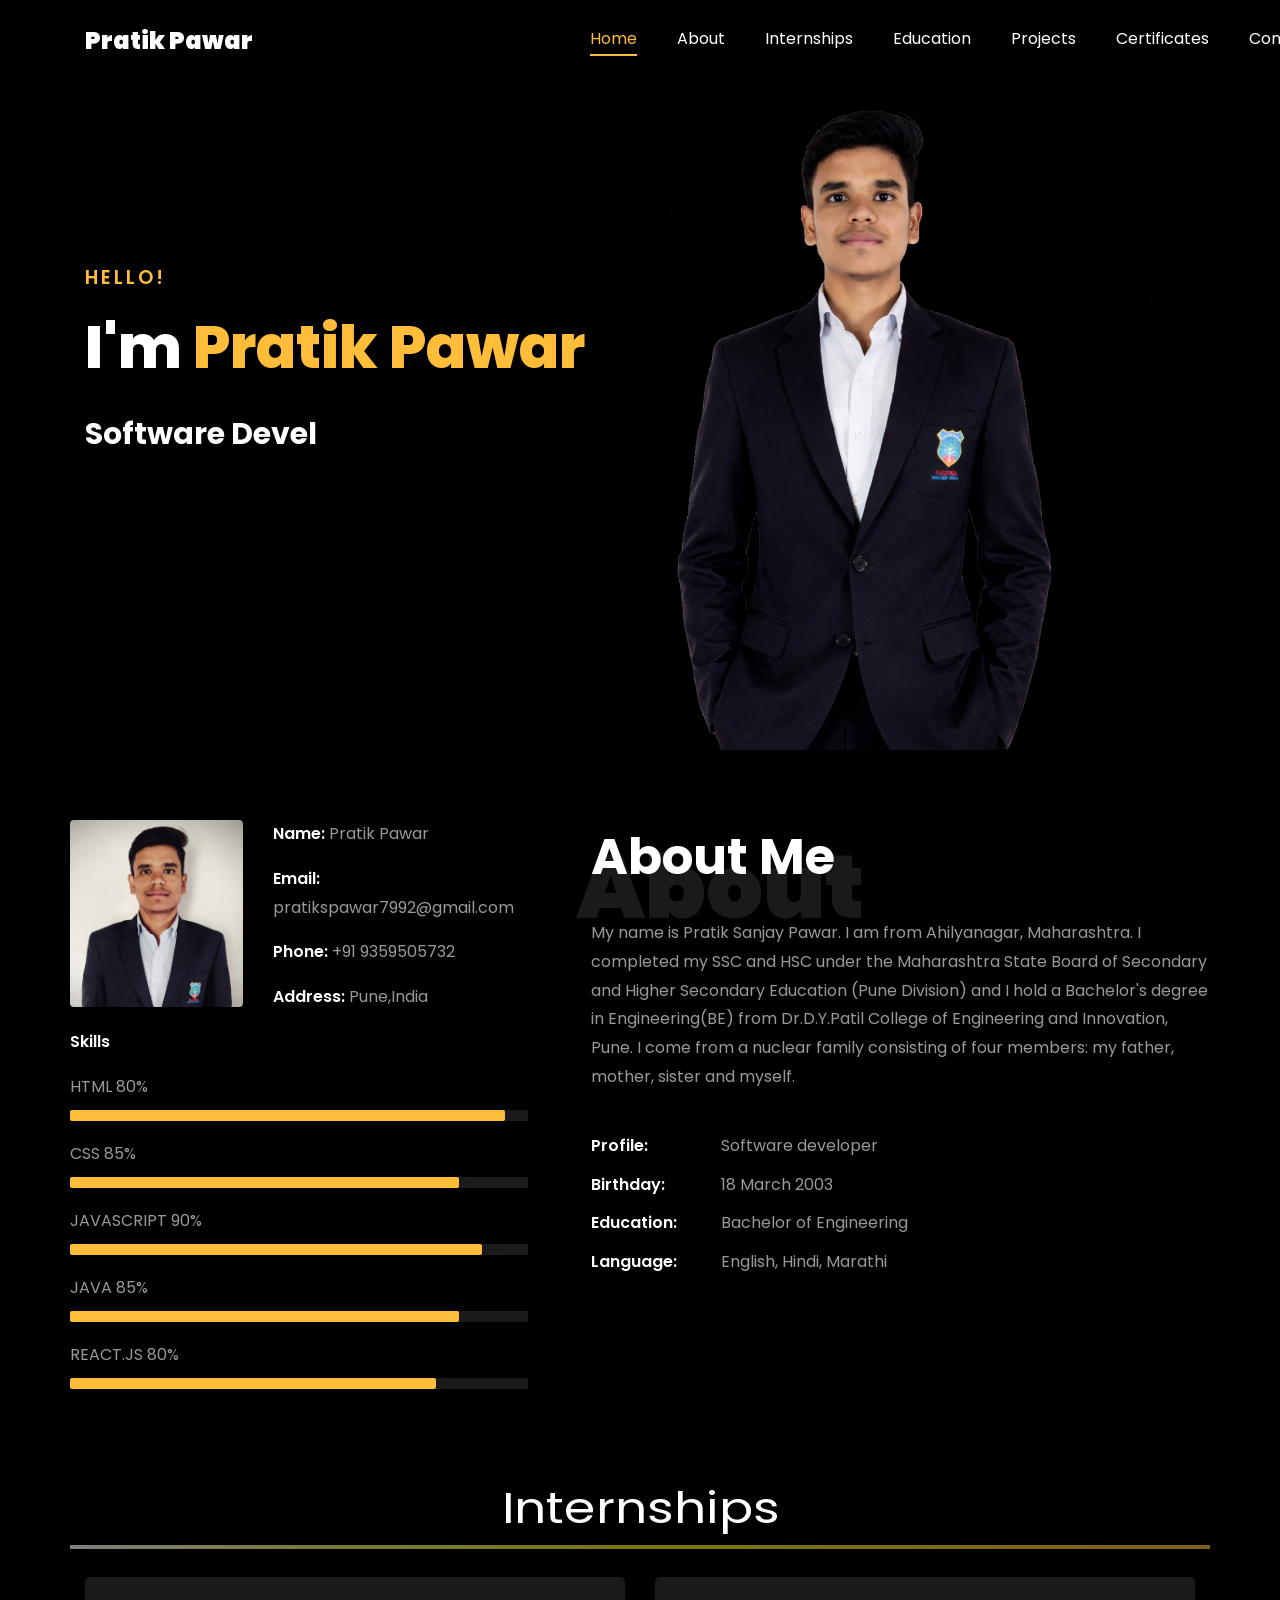
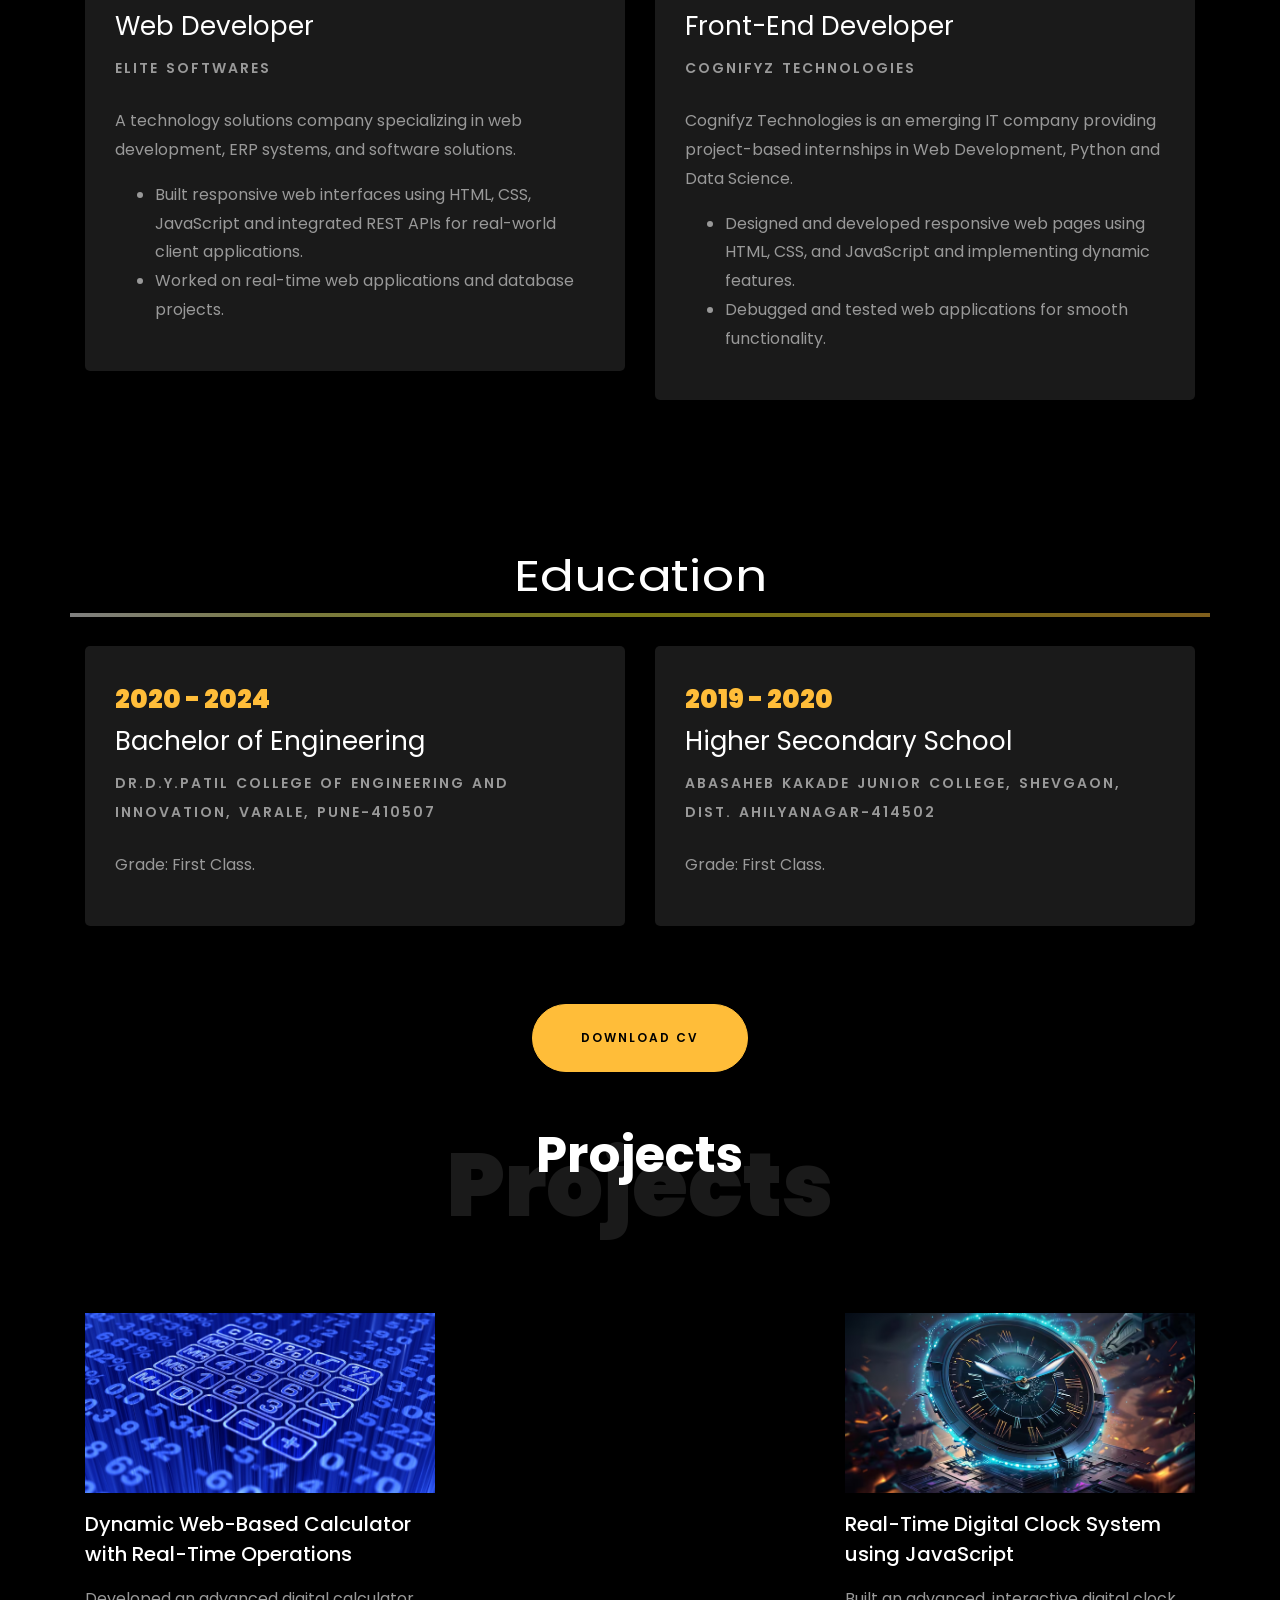
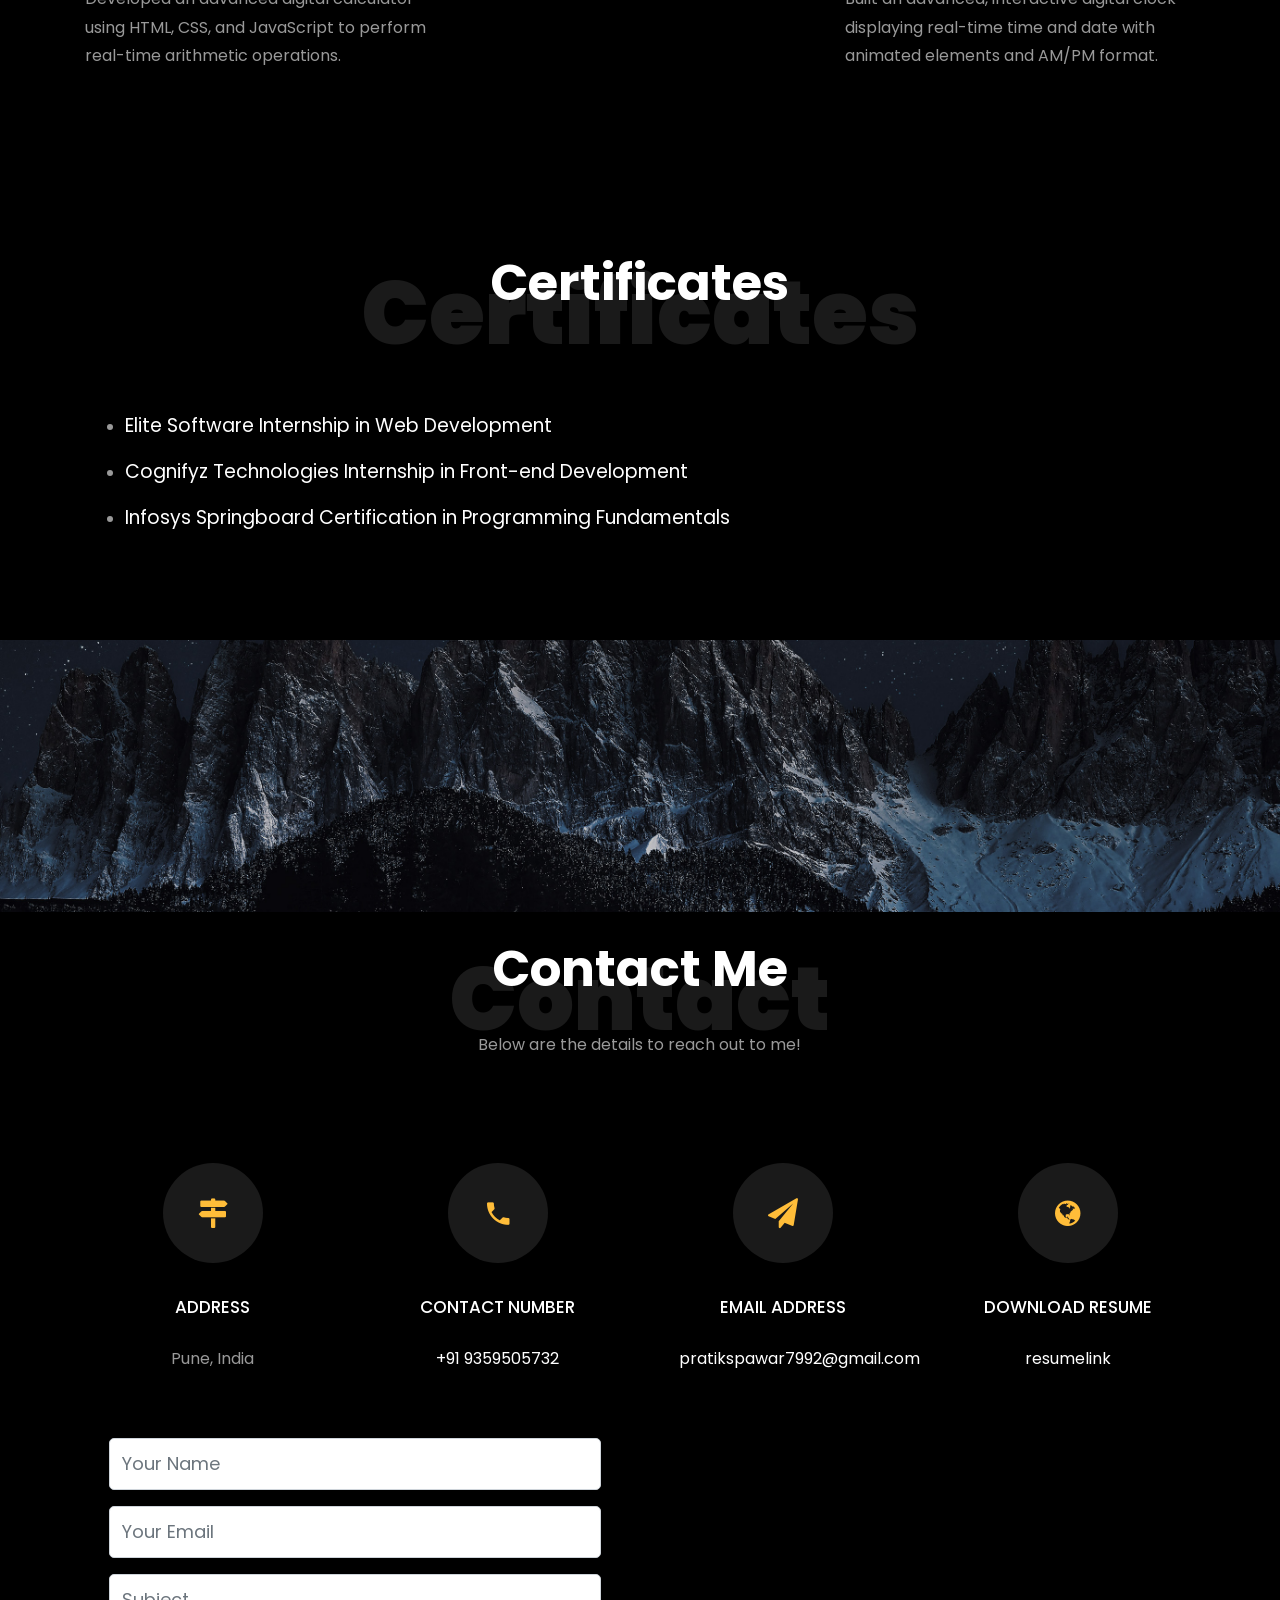
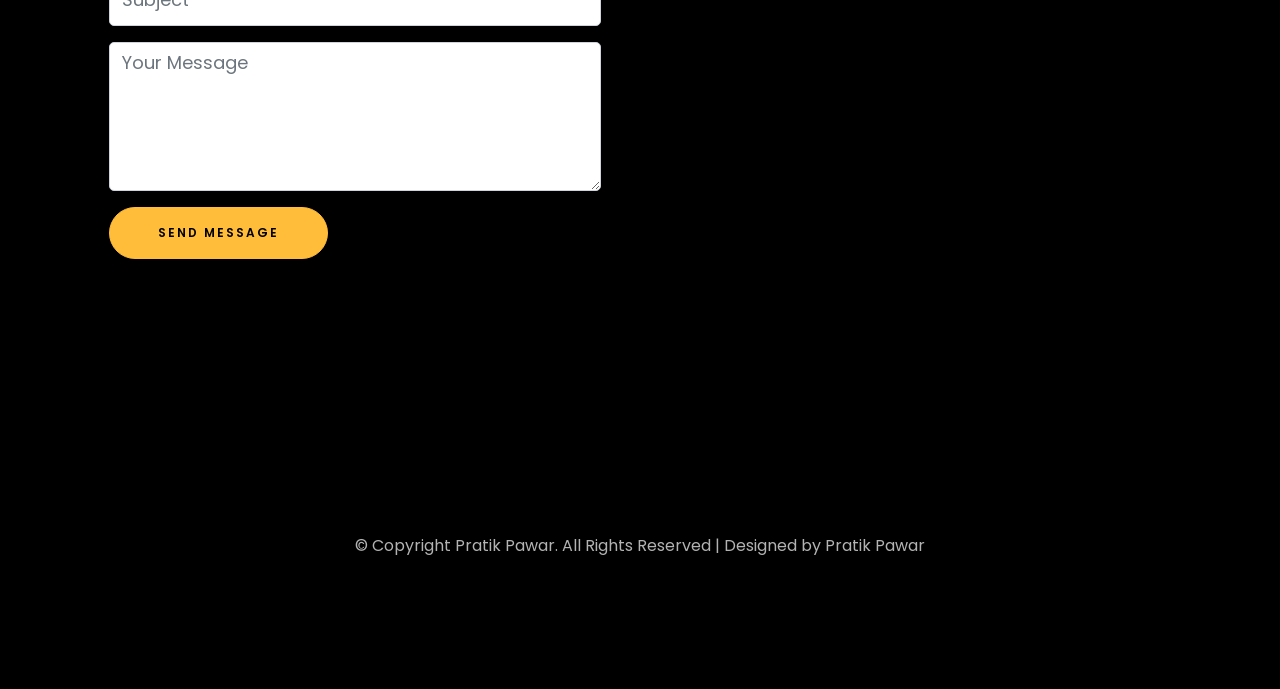
==== index.html @ 44872378 "Update index.html" ====
<!DOCTYPE html>
<html lang="en">
  <head>
    <title>Pratik Pawar Portfolio</title>
    <meta charset="utf-8">
    <meta name="viewport" content="width=device-width, initial-scale=1, shrink-to-fit=no">
    
    <link href="https://fonts.googleapis.com/css?family=Poppins:100,200,300,400,500,600,700,800,900" rel="stylesheet">

    <link rel="stylesheet" href="css/open-iconic-bootstrap.min.css">
    <link rel="stylesheet" href="css/animate.css">
    
    <link rel="stylesheet" href="css/owl.carousel.min.css">
    <link rel="stylesheet" href="css/owl.theme.default.min.css">
    <link rel="stylesheet" href="css/magnific-popup.css">

    <link rel="stylesheet" href="css/aos.css">

    <link rel="stylesheet" href="css/ionicons.min.css">
    
    <link rel="stylesheet" href="css/flaticon.css">
    <link rel="stylesheet" href="css/icomoon.css">
    <link rel="stylesheet" href="css/style.css">



<style>

/*======================================
//--//-->   ABOUT
======================================*/

.about-mf .box-shadow-full {
  padding-top: 4rem;
  padding-bottom: 4rem;
}

.about-mf .about-img {
  margin-bottom: 2rem;
}

.about-mf .about-img img {
  margin-left: 10px;
}
.skill-mf .progress {
  /* background-color: #cde1f8; */
  margin: .5rem 0 1.2rem 0;
  border-radius: 0;
  height: .7rem;
}

.skill-mf .progress .progress-bar {
  height: .7rem;
  background-color: #ffbd39;
}


/* Animation styles */
#typing-animation {
  position: relative;
  font-size: 30px;
  font-weight: bold;
  color: rgb(255, 255, 255);
  overflow: hidden;
  white-space: nowrap;
  animation: typing 3s steps(20, end) infinite;
}

#typing-animation:before {
  content: "";
  /* position: absolute; */
  top: 0;
  left: 0;
  width: 0;
  height: 100%;
  background-color: #ccc;
  animation: typing-cursor 0.5s ease-in-out infinite;
}

@keyframes typing {
  from {
    width: 0;
  }
  to {
    width: 100%;
  }
}

@keyframes typing-cursor {
  from {
    width: 5px;
  }
  to {
    width: 0;
  }
}


/* project image zoom effect */

.zoom-effect {
  overflow: hidden;
  transition: transform 0.3s ease-out;
}

.zoom-effect:hover {
  transform: scale(1.1);
}


</style>


  </head>
  <body data-spy="scroll" data-target=".site-navbar-target" data-offset="300">
	  
	  
    <nav class="navbar navbar-expand-lg navbar-dark ftco_navbar ftco-navbar-light site-navbar-target" id="ftco-navbar">
	    <div class="container">
	      <a class="navbar-brand" href="index.html">Pratik Pawar</a>
	      <button class="navbar-toggler js-fh5co-nav-toggle fh5co-nav-toggle" type="button" data-toggle="collapse" data-target="#ftco-nav" aria-controls="ftco-nav" aria-expanded="false" aria-label="Toggle navigation">
	        <span class="oi oi-menu"></span> Menu
	      </button>

	      <div class="collapse navbar-collapse" id="ftco-nav">
	        <ul class="navbar-nav nav ml-auto">
	          <li class="nav-item"><a href="#home-section" class="nav-link"><span>Home</span></a></li>
	          <li class="nav-item"><a href="#about-section" class="nav-link"><span>About</span></a></li>
	          <li class="nav-item"><a href="#Internships-section" class="nav-link"><span>Internships</span></a></li>
			  <li class="nav-item"><a href="#Education-section" class="nav-link"><span>Education</span></a></li>
	          <li class="nav-item"><a href="#project-section" class="nav-link"><span>Projects</span></a></li>
	          <li class="nav-item"><a href="#Certificates-section" class="nav-link"><span>Certificates</span></a></li>
	          <li class="nav-item"><a href="#Contact-section" class="nav-link"><span>Contact</span></a></li>
	        </ul>
	      </div>
	    </div>
	  </nav>
	  <section id="home-section" class="hero">
		  <div class="home-slider  owl-carousel">
	       <div class="slider-item ">
	      	<div class="overlay"></div>
	         <div class="container">
	          <div class="row d-md-flex no-gutters slider-text align-items-end justify-content-end" data-scrollax-parent="true">
	          	<div class="one-third js-fullheight order-md-last img" style="background-image:url(images/pratiksanjay_pawar.png);">
	          	 <div class="overlay"></div>
	          	</div>
		          <div class="one-forth d-flex  align-items-center ftco-animate" data-scrollax=" properties: { translateY: '70%' }">
		          	<div class="text">
		          		<span class="subheading">HELLO!</span>
			            <h1 class="mb-4 mt-3">I'm <span>Pratik Pawar</span></h1>
						<!-- Element to contain animated typing -->
						<span id="typing-animation"></span>

						<script>

						// Initialize the typing animation
						const typingAnimationElement = document.getElementById('typing-animation');

						// Create an array of typing text
						const typingTexts = [
						'Software Developer',
						/*'YouTuber  ',
						'Teacher   ',
						*/
						];

						// Create a function to display the typing animation for a given text
						function playTypingAnimation(text) {
						// Loop through each character and add it to the element
						for (let i = 0; i < text.length; i++) {
							setTimeout(() => {
							typingAnimationElement.textContent += text[i];
							}, i * 200); // Increase the delay to slow down the typing animation
						}

						// Once the animation is complete, reset the text and start over
						setTimeout(() => {
							typingAnimationElement.textContent = '';
							playTypingAnimation(typingTexts[(typingTexts.indexOf(text) + 1) % typingTexts.length]);
						}, text.length * 200);
						}

						// Start the typing animation loop
						playTypingAnimation(typingTexts[0]);

						</script>

						<br>
						<br>
			           <!--<h2>A Senior Data Analyst</h2> --> 
						<!-- <h2 class="d-flex" style="margin-bottom: 0">With over 5 years of experience</h2> -->
						<!-- <br> -->
			           <!-- <p><a href="https://www.youtube.com/@RishabhMishraOfficial" class="btn btn-primary py-3 px-4">YouTube</a> 
							<a href="https://github.com/rishabhnmishra" class="btn btn-white btn-outline-white py-3 px-4">My works</a></p>--> 
		            </div>
		          </div>
	        	</div>
	        </div>
	      </div>
		</div>
    </section>



    <section class="ftco-about img ftco-section ftco-no-pb" id="about-section">
    	<div class="container">
			<div class="row">
				<div class="row d-flex align-items-stretch">
				<!-- <div class="row d-flex"> -->
					<div class="col-md-6 col-lg-5 d-flex">
						<div class="img-about img d-flex align-items-stretch">
							<div class="overlay">
								<div class="row">
									<div class="col-sm-6 col-md-5">
									  <div class="about-img">
										<img src="images/pa.png" class="img-fluid rounded b-shadow-a" alt="">
									  </div>
									</div>
									<!-- Details next to profile image -->
									<div class="col-sm-6 col-md-7">
									  <div class="about-info">
										<p><span class="title-s">Name: </span> <span>Pratik Pawar</span></p>
										<p><span class="title-s">Email: </span> <span>pratikspawar7992@gmail.com</span></p>
										<p><span class="title-s">Phone: </span> <span>+91 9359505732</span></p>
										<p><span class="title-s">Address: </span> <span>Pune,India</span></p> 
									  </div>
									</div>
								  </div>

								<div class="skill-mf">
									<p class="title-s">Skills</p>
									<span>HTML</span> <span class="pull-right">80%</span>
									<div class="progress">
										<div class="progress-bar" role="progressbar" style="width: 95%;" aria-valuenow="95" aria-valuemin="0"
											aria-valuemax="100"></div>
									</div>
									
									<span>CSS</span> <span class="pull-right">85%</span>
									<div class="progress">
										<div class="progress-bar" role="progressbar" style="width: 85%" aria-valuenow="85" aria-valuemin="0"
											aria-valuemax="100"></div>
									</div>
									
									<span>JAVASCRIPT</span> <span class="pull-right">90%</span>
									<div class="progress">
										<div class="progress-bar" role="progressbar" style="width: 90%" aria-valuenow="90" aria-valuemin="0"
											aria-valuemax="100"></div>
									</div>
									
									<span>JAVA</span> <span class="pull-right">85%</span>
									<div class="progress">
										<div class="progress-bar" role="progressbar" style="width: 85%" aria-valuenow="85" aria-valuemin="0"
											aria-valuemax="100"></div>
									</div>
									
									<span>REACT.JS</span> <span class="pull-right">80%</span>
									<div class="progress">
										<div class="progress-bar" role="progressbar" style="width: 80%" aria-valuenow="80" aria-valuemin="0"
											aria-valuemax="100"></div>

									</div>
								</div>
							</div>
						</div>
					</div>
					
					<div class="col-md-6 col-lg-7 pl-lg-5 pb-5">
						<div class="row justify-content-start pb-3">
							<div class="col-md-12 heading-section ftco-animate">
								
								<h1 class="big">About</h1>
								<h2 class="mb-4">About Me</h2>
								
								<p>My name is Pratik Sanjay Pawar. I am from Ahilyanagar, Maharashtra. I completed my SSC and HSC under the Maharashtra State Board of Secondary and 
									Higher Secondary Education (Pune Division) and I hold a Bachelor's degree in Engineering(BE) from Dr.D.Y.Patil College of Engineering and Innovation, Pune.
								    I come from a nuclear family consisting of four members: my father, mother, sister and myself.</p>
								<ul class="about-info mt-4 px-md-0 px-2">
									<li class="d-flex"><span>Profile:</span> <span>Software developer</span></li>
									<li class="d-flex"><span>Birthday:</span> <span>18 March 2003</span></li>
									<li class="d-flex"><span>Education:</span> <span>Bachelor of Engineering</span></li>
									<li class="d-flex"><span>Language:</span> <span>English, Hindi, Marathi</span></li>
									<!--<li class="d-flex"><span>Domain:</span> <span>Retail, Ecommerce, BFSI &amp; Digital Marketing</span></li>
									<li class="d-flex"><span>Education:</span> <span>Bachelor of Engineering</span></li>
									<li class="d-flex"><span>Language:</span> <span>English, Hindi, Marathi</span></li>
									<li class="d-flex"><span>BI Tools:</span> <span>Microsoft Power BI, Looker &amp; Tableau</span></li>
									<li class="d-flex"><span>Other Skills:</span> <span>Cloud, PySpark, Excel, Git, JIRA, Google Analytics &amp; SEO</span></li>
									<li class="d-flex"><span>Interest:</span> <span>Traveling, Travel Photography, Teaching</span></li>-->
									
								</ul>
							</div>
						</div>


						<div class="counter-wrap ftco-animate d-flex mt-md-3">
							<div class="text">
								<p class="mb-4">
									<!--<span class="number" data-number="30">0</span> <span>+</span>-->
									<!--<span>&nbsp; Projects completed</span>-->
								</p>
								<!--<p><a href="https://www.linkedin.com/in/rishabhnmishra/" class="btn btn-primary py-3 px-3">LinkedIn</a></p>-->
							</div>
						</div>
					</div>
				</div>
			</div>
		</div>
    </section>



	
    <section class="ftco-section ftco-no-pb" id="Internships-section">
    	<div class="container">
    		<div class="row justify-content-center pb-5">
          <div class="col-md-10 heading-section text-center ftco-animate">
          <!--	<h1 class="big big-2">Resume</h1>-->
           <!-- <h2 class="mb-4">Resume</h2>-->
           <!-- <p>Seasoned Senior Data Analyst with 5+ years of experience driving business strategies through data-driven insights. Proven expertise in data science, statistical analysis, machine learning algorithms and project management.</p>-->
          </div>
        </div>

		<div class="row">
			<h1 class="big-4">Internships</h1>
			<div class="underline"></div>
		</div>
		<br>
		
		<div class="row">
				<div class="col-md-6">
					<div class="resume-wrap ftco-animate">
						<!--<span class="date">2021-Present</span>-->
						<h2>Web Developer</h2>
						<span class="position">Elite Softwares</span>
						<p class="mt-4">A technology solutions company specializing in web development, ERP systems, and software solutions.
							<ul>
								<li>Built responsive web interfaces using HTML, CSS, JavaScript and integrated REST APIs for real-world client applications.</li>
								<li>Worked on real-time web applications and database projects.</li>
								<!--<li>Designed and executed A/B tests, performed rigorous statistical analysis. Led to 20% MoM increase in the conversion rate.</li>-->
							</ul>
						</p>
					</div>

				</div>

				<div class="col-md-6">
					<div class="resume-wrap ftco-animate">
						<!--<span class="date">2018-2021</span>-->
						<h2>Front-End Developer</h2>
						<span class="position">Cognifyz Technologies</span>
						<p class="mt-4">Cognifyz Technologies is an emerging IT company providing project-based internships in Web Development, Python and Data Science.
							<ul>
								<li> Designed and developed responsive web pages using HTML, CSS, and JavaScript and 
                                     implementing dynamic features.</li>
								<li>Debugged and tested web applications for smooth functionality.</li>
								<!--<li>Performed migration and enhancements for merchandising dashboard, involved data integration and its feature improvement.</li>-->
					
							</ul>
						</p>
						
					</div>

				</div>
			</div>

		<br>
		<br>
		<br>
		<br>
        <section id="Education-section">
		<div class="row">
			<h1 class="big-4">Education</h1>
			<div class="underline"></div>
		</div>
		<br>
		
			<div class="row">
    			<div class="col-md-6">
    				<div class="resume-wrap ftco-animate">
    					<span class="date">2020 - 2024</span>
    					<h2>Bachelor of Engineering</h2>
    					<span class="position">Dr.D.Y.Patil College of Engineering and Innovation, Varale, Pune-410507</span>
    					<p class="mt-4">Grade: First Class.</p>
    				</div>
    			</div>

    			<div class="col-md-6"> 
    				<div class="resume-wrap ftco-animate">
    					<span class="date">2019 - 2020</span>
    					<h2>Higher Secondary School</h2>
    					<span class="position">Abasaheb Kakade Junior College, Shevgaon, Dist. Ahilyanagar-414502</span>
    					<p class="mt-4">Grade: First Class.</p>
    				</div>
				</div>
    		</div>

    		<div class="row justify-content-center mt-5">
    			<div class="col-md-6 text-center ftco-animate">
    				<p><a href="images/Pratik_Pawar_Resume.pdf" class="btn btn-primary py-4 px-5">Download CV</a></p>
    			</div>
    		</div>
    	</div>
    </section>
    <section class="ftco-section" id="project-section">
      <div class="container">
        <div class="row justify-content-center mb-5 pb-5">
          <div class="col-md-7 heading-section text-center ftco-animate">
            <h1 class="big big-2">Projects</h1>
            <h2 class="mb-4">Projects</h2>
           <!-- <p>Below are the sample Data Analytics projects on SQL, Python, Power BI & ML.</p>-->
          </div>
        </div>
        <div class="row d-flex">
          <div class="col-md-4 d-flex ftco-animate">
          	<div class="blog-entry justify-content-end">
              <a href="https://github.com/Pratik5732/Calculator-Project/blob/main/Calculator.html" class="block-20 zoom-effect" style="background-image: url('images/calculator.jpg');">
              </a>
              <div class="text mt-3 float-right d-block">
                <h3 class="heading"><a href="https://github.com/Pratik5732/Calculator-Project/blob/main/Calculator.html">Dynamic Web-Based Calculator with Real-Time Operations</a></h3>
                <p>Developed an advanced digital calculator using HTML, CSS, and JavaScript to perform real-time arithmetic operations.</p>
              </div>
            </div>
          </div>
          <div class="col-md-4 d-flex ftco-animate">
          	<div class="blog-entry justify-content-end">
             <!-- <a href="https://github.com/Pratik5732/DigitalClock-Project/blob/main/DigitalClock.html" class="block-20 zoom-effect" style="background-image: url('images/digitalClock.avif');">-->
              </a>
              <div class="text mt-3 float-right d-block">

               <!--<h3 class="heading"><a href="https://github.com/Pratik5732/DigitalClock-Project/blob/main/DigitalClock.html">Data Analysis using Python Project for Beginners</a></h3>-->
              <!--  <p>Performed exploratory data analysis on diwali sales data using Python to improve the customer experience.</p>-->
              </div>
            </div>
          </div>
          <div class="col-md-4 d-flex ftco-animate">
          	<div class="blog-entry">
		<a href="https://github.com/Pratik5732/DigitalClock-Project/blob/main/DigitalClock.html" class="block-20 zoom-effect" style="background-image: url('images/digitalClock.avif');">
       </a>
     <div class="text mt-3 float-right d-block">
                <h3 class="heading"><a href="https://github.com/Pratik5732/DigitalClock-Project/blob/main/DigitalClock.html">Real-Time Digital Clock System using JavaScript</a></h3>
	            <p>Built an advanced, interactive digital clock displaying real-time time and date with animated elements and AM/PM format.</p>
              </div>
            </div>
          </div>
		</div>
	<br>
	<div style="height:100px;"></div>
	   <section id="Certificates-section">
  <div class="row justify-content-center mb-5 pb-3">
    <div class="col-md-7 heading-section text-center">
      <h1 class="big big-2">Certificates</h1>
      <h2 class="mb-4">Certificates</h2>
    </div>
  </div>

  <div class="cert-container">
    <ul class="cert-list">

      <li>
        <a href="https://github.com/Pratik5732/Certifications/blob/main/Elite%20Softwares.jpeg">
        Elite Software Internship in Web Development
        </a>
      </li>

      <li>
        <a href="https://github.com/Pratik5732/Certifications/blob/main/cognifyz.jpeg">
        Cognifyz Technologies Internship in Front-end Development
        </a>
      </li>

      <li>
        <a href="https://github.com/Pratik5732/Certifications/blob/main/Infosys.jpeg">
        Infosys Springboard Certification in Programming Fundamentals
        </a>
      </li>

    </ul>
  </div>
</section>
		<!-- added justify-content-center to center align the last two projects -->
		<div class="row d-flex justify-content-center">  
			<div class="col-md-4 d-flex ftco-animate">
				<div class="blog-entry justify-content-end">
				<!--<a href="https://github.com/rishabhnmishra/sales_forecasting/tree/main" class="block-20 zoom-effect" style="background-image: url('images/proj_4.jpg');">-->
				</a>
				<div class="text mt-3 float-right d-block">
  
				 <!--<h3 class="heading"><a href="https://github.com/rishabhnmishra/sales_forecasting/tree/main">Sales Forecast- Time Series Forecasting</a></h3>-->
				<!--  <p>Used multiple machine learning models to forecast sales (retail store) and performed time series analysis.</p>-->
				</div>
			  </div>
			</div>
			<div class="col-md-4 d-flex ftco-animate">
				<div class="blog-entry justify-content-end">
			<!--	<a href="https://github.com/rishabhnmishra/customer_segmentation/blob/main/Customer_Segmentation-final.ipynb" class="block-20 zoom-effect" style="background-image: url('images/proj_5.jpg');">-->
				</a>
				<div class="text mt-3 float-right d-block">
  
				<!--  <h3 class="heading"><a href="https://github.com/rishabhnmishra/customer_segmentation/blob/main/Customer_Segmentation-final.ipynb">Customer Segmentation using clustering model</a></h3>-->
				<!-- <p>Developed a ML model to give various recommendations of financial products &amp; services on target customer groups.</p>-->
				</div>
			  </div>
			</div>
		 </div>
	  </div>
    </section>

	<section class="ftco-section ftco-no-pt ftco-no-pb ftco-counter img" id="section-counter">
      <div class="container">
		<!--<div class="row d-md-flex align-items-center">
          <div class="col-md d-flex justify-content-center counter-wrap ftco-animate">
            <div class="block-18">
              <div class="text">-->
               <!-- <strong class="number" data-number="20">0</strong>-->
              <!-- <span>Achievements</span>-->
              </div>
            </div>
          </div>
        <!-- <div class="col-md d-flex justify-content-center counter-wrap ftco-animate">
            <div class="block-18">
              <div class="text">-->
                <!--<strong class="number" data-number="30">0</strong>-->
              <!-- <span>Projects</span>-->
              </div>
            </div>
          </div>
         <!-- <div class="col-md d-flex justify-content-center counter-wrap ftco-animate">
            <div class="block-18">
              <div class="text">-->
              <!--  <strong class="number" data-number="1000">0</strong>-->
              <!--  <span>Mentored Students</span>-->
              </div>
            </div>
          </div>
          <!--<div class="col-md d-flex justify-content-center counter-wrap ftco-animate">
            <div class="block-18">
              <div class="text">-->
               <!-- <strong class="number" data-number="500">0</strong>-->
               <!-- <span>Cups of coffee</span>-->
              </div>
            </div>
          </div>
        </div>
      </div>
	
	  <div class="ftco-section ftco-hireme img margin-top" style="background-image: url(images/bg_1.jpg)">
			<!-- <div class="container"> -->
				<div class="row justify-content-center">
					<div class="col-md-7 ftco-animate text-center">
					<!--	<h2>More projects on<span> Github  </span> </h2>-->
					<!--	<div class="heading"> <h4> I love to solve business problems &amp; uncover hidden data stories </h4>
						<br>
						<p><a href="https://github.com/rishabhnmishra" class="btn btn-primary py-3 px-5">GitHub</a></p>-->
						</div>
					</div>
				</div>
			<!-- </div> -->
		</div>
	</section>
    <section class="ftco-section contact-section ftco-no-pb" id="Contact-section">
      <div class="container">
      	<div class="row justify-content-center mb-5 pb-3">
          <div class="col-md-7 heading-section text-center ftco-animate">
            <h1 class="big big-2">Contact</h1>
            <h2 class="mb-4">Contact Me</h2>
            <p>Below are the details to reach out to me!</p>
          </div>
        </div>
        <div class="row d-flex contact-info mb-5">	
          <div class="col-md-6 col-lg-3 d-flex ftco-animate">
          	<div class="align-self-stretch box p-4 text-center">
          		<div class="icon d-flex align-items-center justify-content-center">
          			<span class="icon-map-signs"></span>
          		</div>
          		<h3 class="mb-4">Address</h3>
	            <p>Pune, India</p>
	          </div>
          </div>
          <div class="col-md-6 col-lg-3 d-flex ftco-animate">
          	<div class="align-self-stretch box p-4 text-center">
          		<div class="icon d-flex align-items-center justify-content-center">
          			<span class="icon-phone2"></span>
          		</div>
          		<h3 class="mb-4">Contact Number</h3>
	            <p><a href="tel://0101010101">+91 9359505732</a></p>
	          </div>
          </div>
          <div class="col-md-6 col-lg-3 d-flex ftco-animate">
          	<div class="align-self-stretch box p-4 text-center">
          		<div class="icon d-flex align-items-center justify-content-center">
          			<span class="icon-paper-plane"></span>
          		</div>
          		<h3 class="mb-4">Email Address</h3>
	            <p><a href="mailto:info@yoursite.com">pratikspawar7992@gmail.com</a></p>
	          </div>
          </div>
          <div class="col-md-6 col-lg-3 d-flex ftco-animate">
          	<div class="align-self-stretch box p-4 text-center">
          		<div class="icon d-flex align-items-center justify-content-center">
          			<span class="icon-globe"></span>
          		</div>
          		<h3 class="mb-4">Download Resume</h3>
	            <p><a href="images/Pratik_Pawar_Resume.pdf">resumelink</a></p>
	          </div>
          </div>
		  <div class="col-md-6 col-lg-6 ftco-animate">
  <div class="contact-form p-4">

    <form id="contact-form">
      <div class="form-group">
        <input type="text" class="form-control" placeholder="Your Name" required>
      </div>

      <div class="form-group">
        <input type="email" class="form-control" placeholder="Your Email" required>
      </div>

      <div class="form-group">
        <input type="text" class="form-control" placeholder="Subject">
      </div>

      <div class="form-group">
        <textarea class="form-control" rows="5" placeholder="Your Message" required></textarea>
      </div>

      <div class="form-group">
        <input type="submit" value="Send Message" class="btn btn-primary py-3 px-5">
      </div>
    </form>

  </div>
</div>

		  <div class="container">
			<br>
			<br>
			<div class="row justify-content-center">
				<div class="col-md-7 ftco-animate text-center">
					<!--<h2>Have a<span> Question?  </span> <a href="https://forms.gle/uLaTShUKXraAvHJ77" class="btn btn-primary py-3 px-5">Click Here</a> </h2>-->
				</div>
			</div>
				<br>
					<ul class="ftco-footer-social list-unstyled d-flex justify-content-center align-items-center mb-0">
					  <li class="ftco-animate normal-txt">Find me on</li>
					  <!--<li class="ftco-animate"><a href="https://www.youtube.com/@RishabhMishraOfficial"><span class="icon-youtube"></span></a></li>-->
					  <!--<li class="ftco-animate"><a href="https://www.linkedin.com/in/pratik-pawar-56b597285"><span class="icon-linkedin"></span></a></li>--> 
					  <!--<li class="ftco-animate"><a href="https://twitter.com/rishabhnmishra"><span class="icon-twitter"></span></a></li>-->
					  <!--<li class="ftco-animate"><a href="https://www.instagram.com/pratik_pawar5732"><span class="icon-instagram"></span></a></li>-->
					  <!--<li class="ftco-animate"><a href="https://twitter.com/rishabhnmishra"><span class="icon-facebook"></span></a></li>-->
				     <!-- <li class="ftco-animate"><a href="https://github.com/Pratik5732"><span class="../images"></span></a></li>-->
					  <!--<ul class="ftco-footer-social list-unstyled float-md-left float-lft mt-5">-->

  <li class="ftco-animate">
    <a href="https://www.linkedin.com/in/pratik-pawar-56b597285" class="icon d-flex align-items-center justify-content-center">
      <span class="icon-linkedin"></span>
    </a>
  </li>

  <li class="ftco-animate">
    <a href="https://www.instagram.com/pratik_pawar5732" class="icon d-flex align-items-center justify-content-center">
      <span class="icon-instagram"></span>
    </a>
  </li>

  <li class="ftco-animate">
    <a href="https://github.com/Pratik5732" target="_blank" class="icon d-flex align-items-center justify-content-center">
      <span class="icon-github"></span>
    </a>
  </li>

</ul>
					</ul>
					
				<br>
		   </div>
   </div>
 </section>
 <script>
document.getElementById("contact-form").addEventListener("submit", function(e){
  e.preventDefault();
  alert("Message Sent Successfully!");
});
</script>

    <footer class="ftco-footer ftco-section">
		<div class="container">
		  <div class="row">
			<div class="col-md-12 text-center">
  
			  <p><!-- Link back to Colorlib can't be removed. Template is licensed under CC BY 3.0. -->
	  © Copyright <!--&copy;<script>document.write(new Date().getFullYear());-->Pratik Pawar.</script> All Rights Reserved | Designed by Pratik Pawar<!--This template is made with <i class="icon-heart color-danger" aria-hidden="true"></i> by <a href="https://colorlib.com" target="_blank">Colorlib--></a>
	<!-- Link back to Colorlib can't be removed. Template is licensed under CC BY 3.0. --></p>
			</div>
		  </div>
		</div>
	  </footer>


  <!-- loader -->
  <div id="ftco-loader" class="show fullscreen"><svg class="circular" width="48px" height="48px"><circle class="path-bg" cx="24" cy="24" r="22" fill="none" stroke-width="4" stroke="#eeeeee"/><circle class="path" cx="24" cy="24" r="22" fill="none" stroke-width="4" stroke-miterlimit="10" stroke="#F96D00"/></svg></div>


  <script src="js/jquery.min.js"></script>
  <script src="js/jquery-migrate-3.0.1.min.js"></script>
  <script src="js/popper.min.js"></script>
  <script src="js/bootstrap.min.js"></script>
  <script src="js/jquery.easing.1.3.js"></script>
  <script src="js/jquery.waypoints.min.js"></script>
  <script src="js/jquery.stellar.min.js"></script>
  <script src="js/owl.carousel.min.js"></script>
  <script src="js/jquery.magnific-popup.min.js"></script>
  <script src="js/aos.js"></script>
  <script src="js/jquery.animateNumber.min.js"></script>
  <script src="js/scrollax.min.js"></script>
  
  <script src="js/main.js"></script>
    
  </body>
</html>
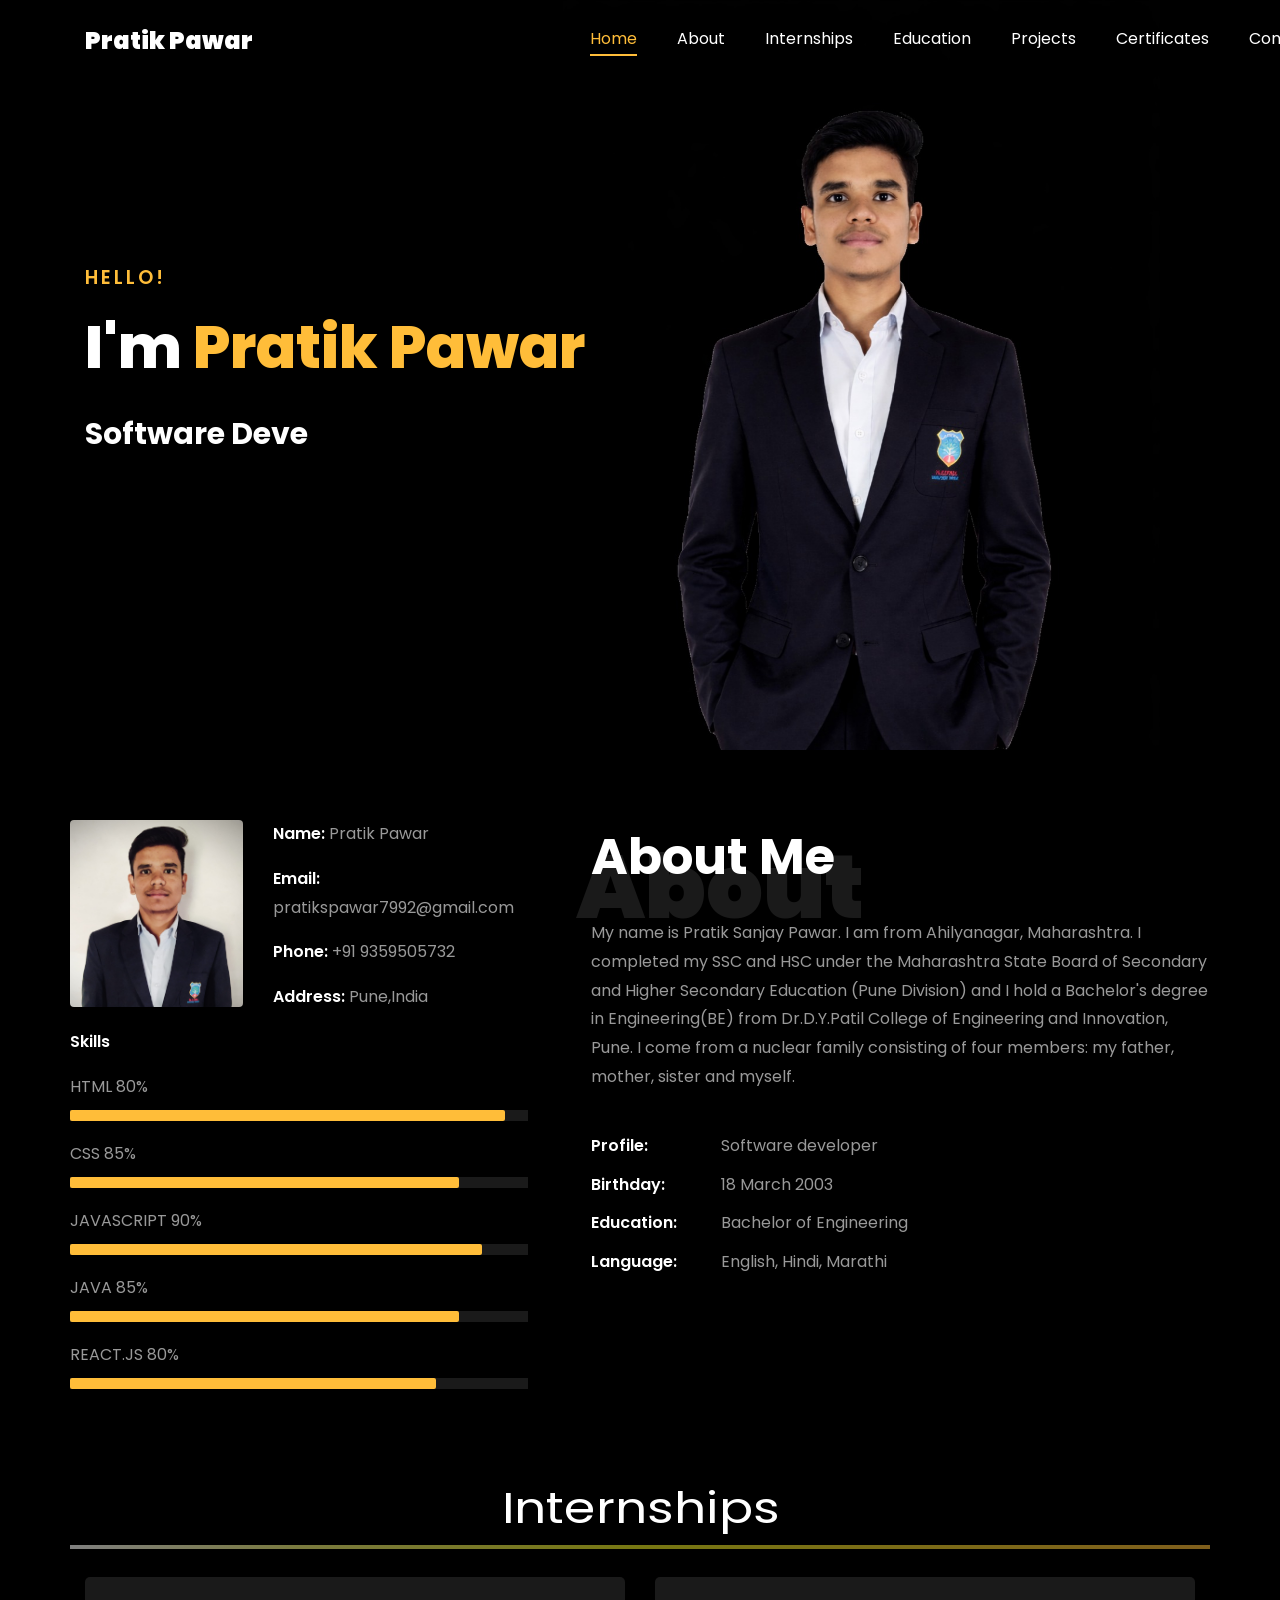
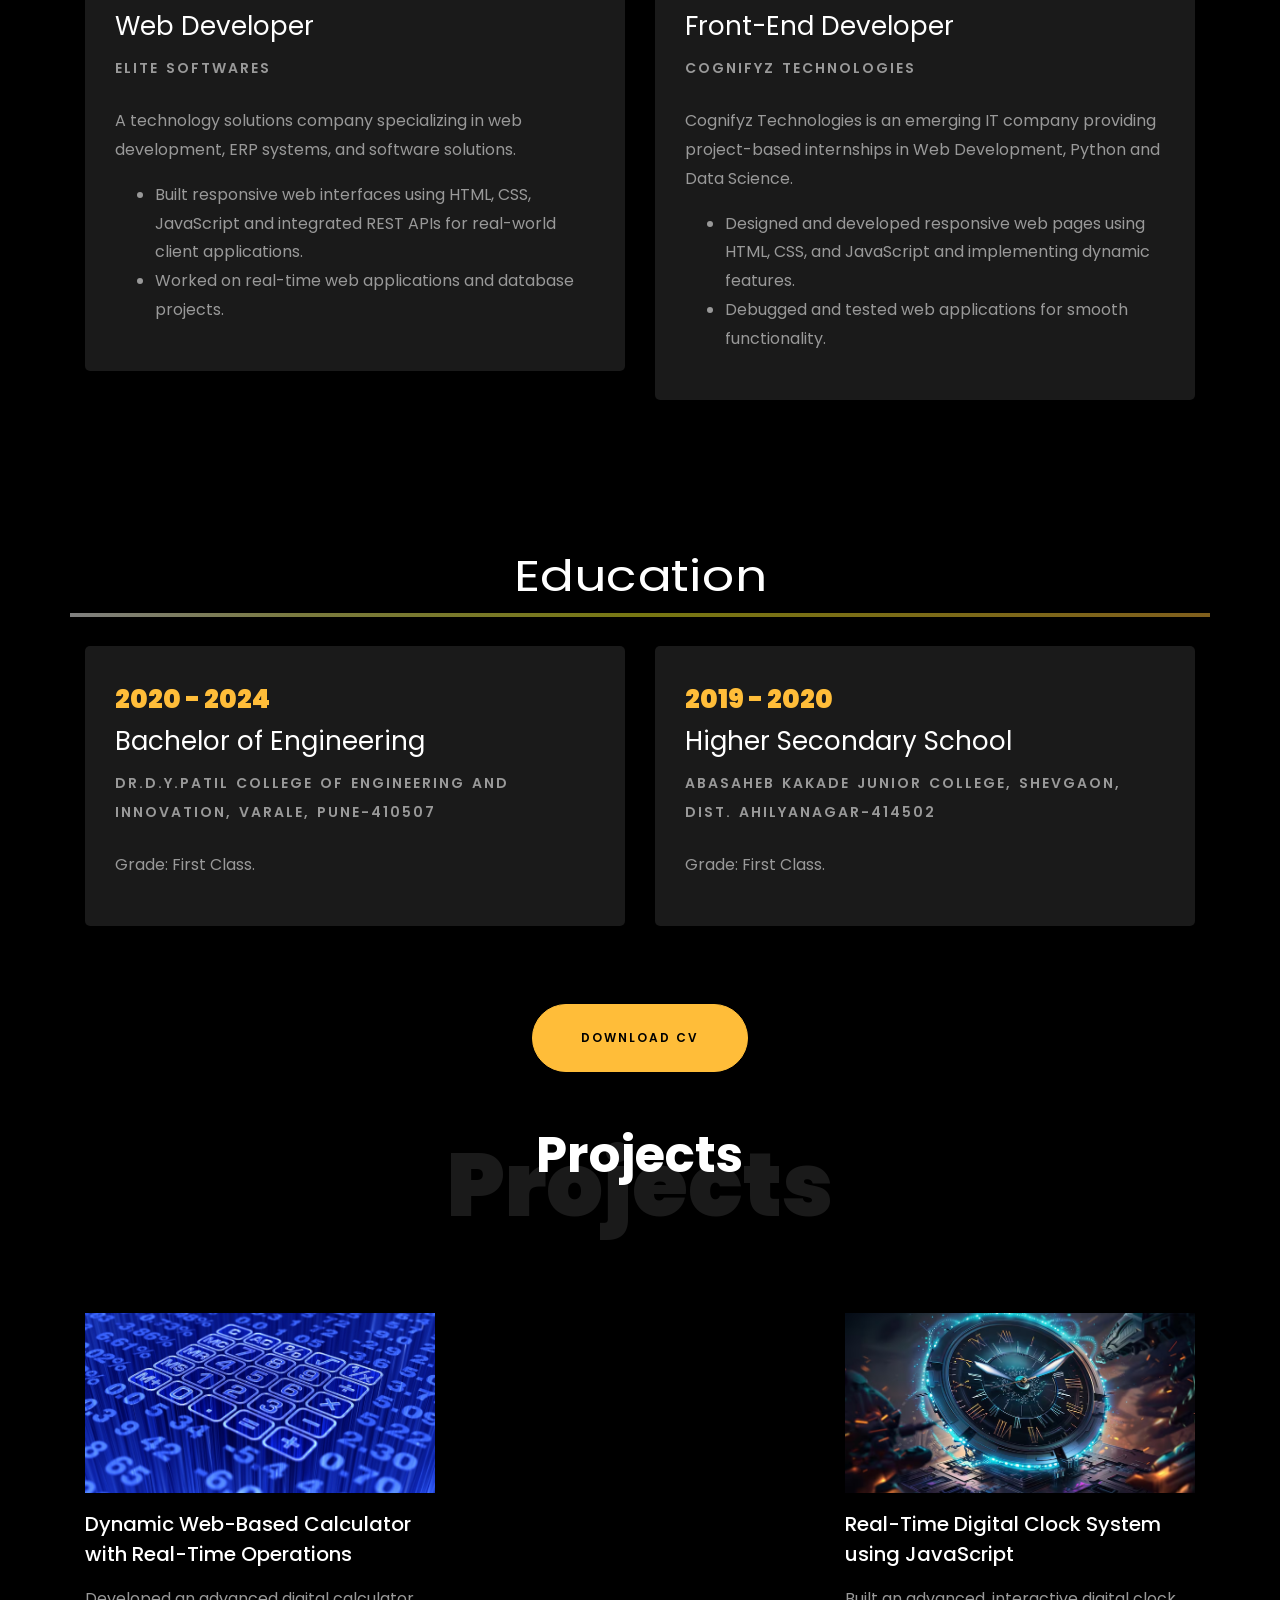
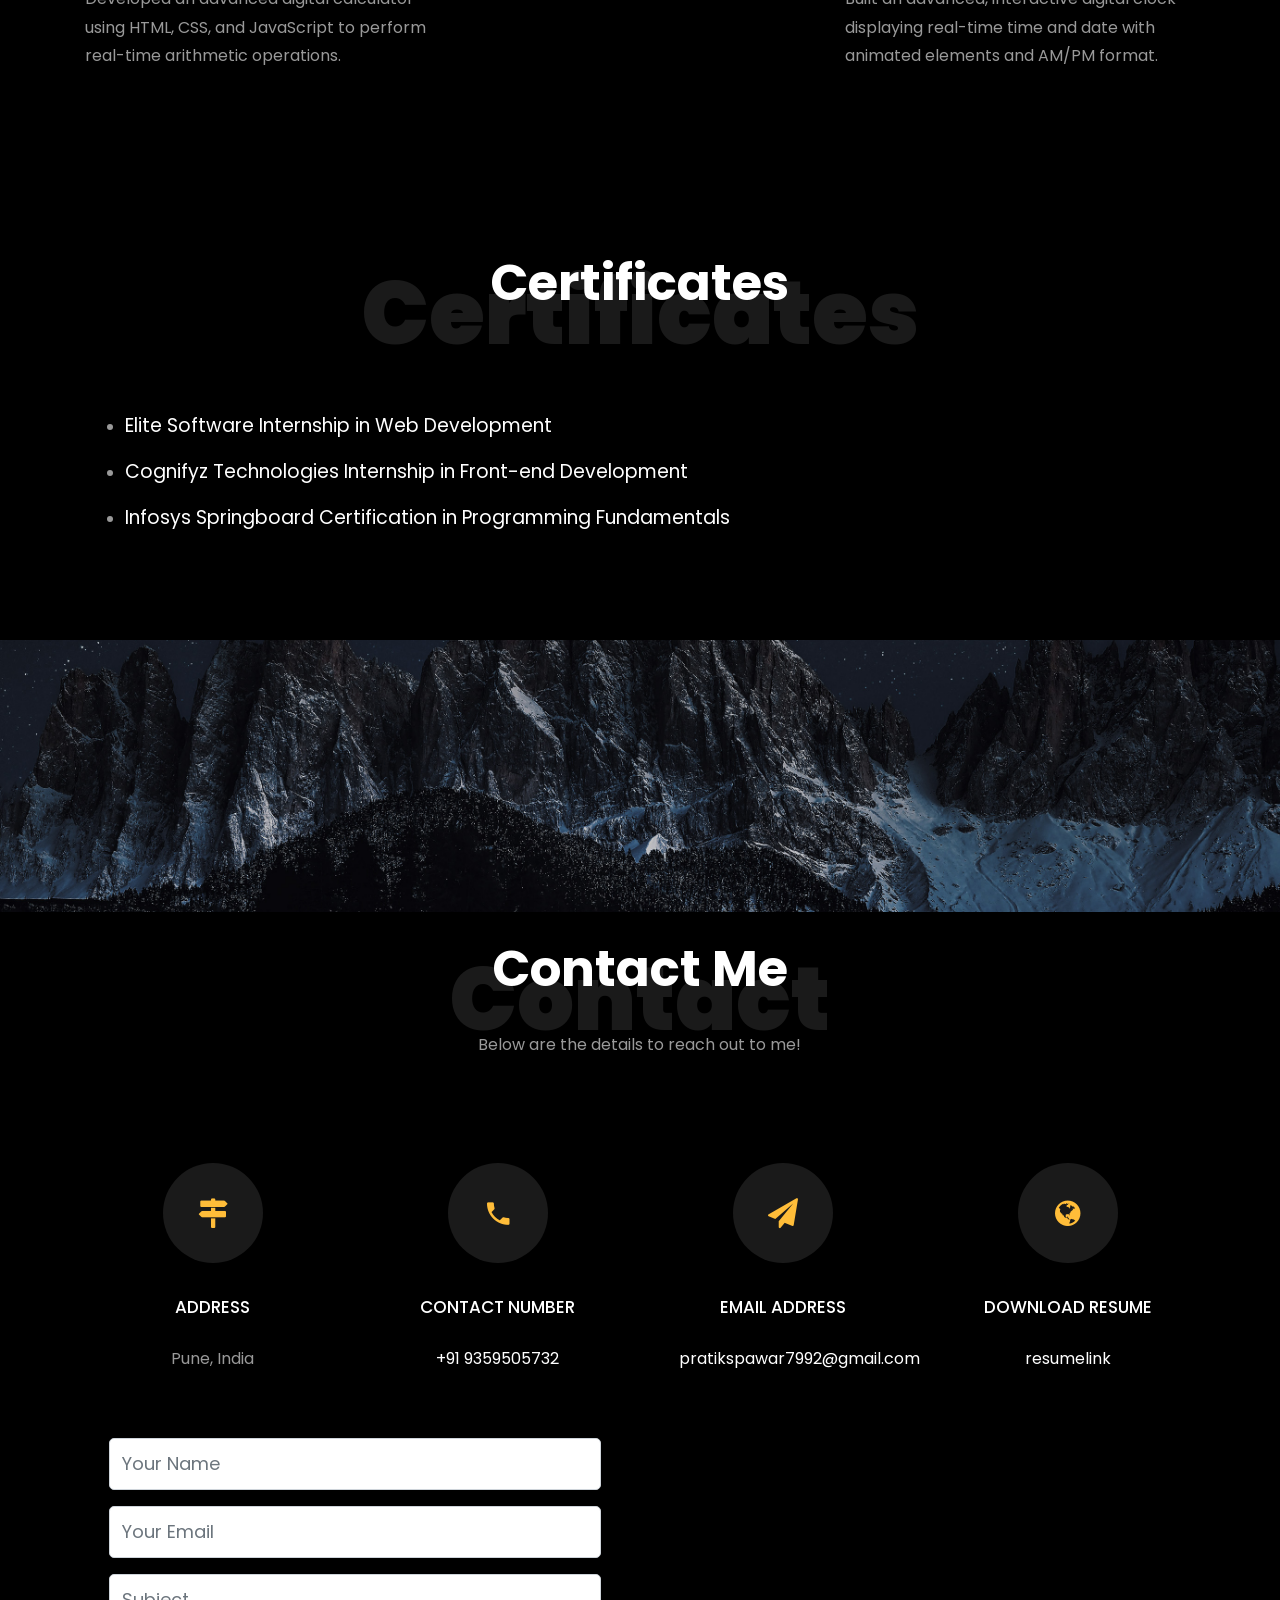
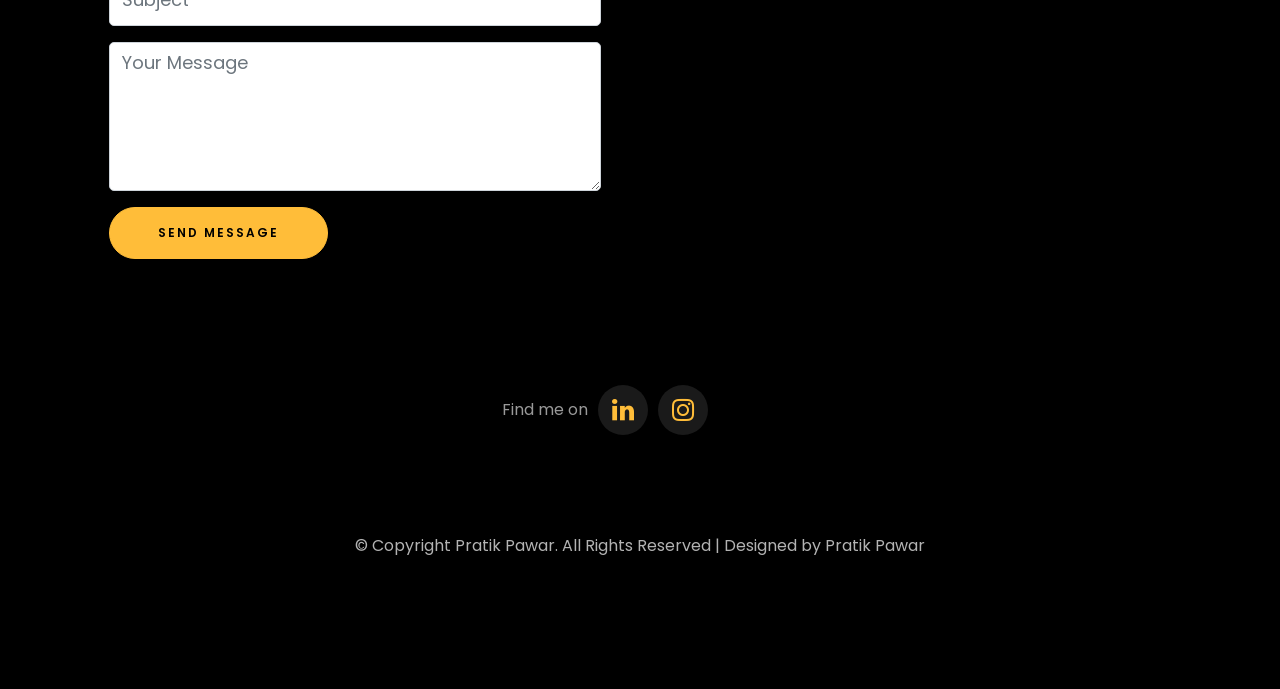
==== commit af1f923d: "Update index.html" ====
--- a/index.html
+++ b/index.html
@@ -433,10 +433,10 @@
           </div>
           <div class="col-md-4 d-flex ftco-animate">
           	<div class="blog-entry">
-		<a href="https://github.com/Pratik5732/DigitalClock-Project/blob/main/DigitalClock.html" class="block-20 zoom-effect" style="background-image: url('images/digitalClock.avif');">
-       </a>
+		<a href="Digital_clock.html" class="block-20 zoom-effect" style="background-image: url('images/digitalClock.avif');">
+      </a>
      <div class="text mt-3 float-right d-block">
-                <h3 class="heading"><a href="https://github.com/Pratik5732/DigitalClock-Project/blob/main/DigitalClock.html">Real-Time Digital Clock System using JavaScript</a></h3>
+		<h3 class="heading"><a href="Digital_clock.html">Real-Time Digital Clock System using JavaScript</a></h3>
 	            <p>Built an advanced, interactive digital clock displaying real-time time and date with animated elements and AM/PM format.</p>
               </div>
             </div>
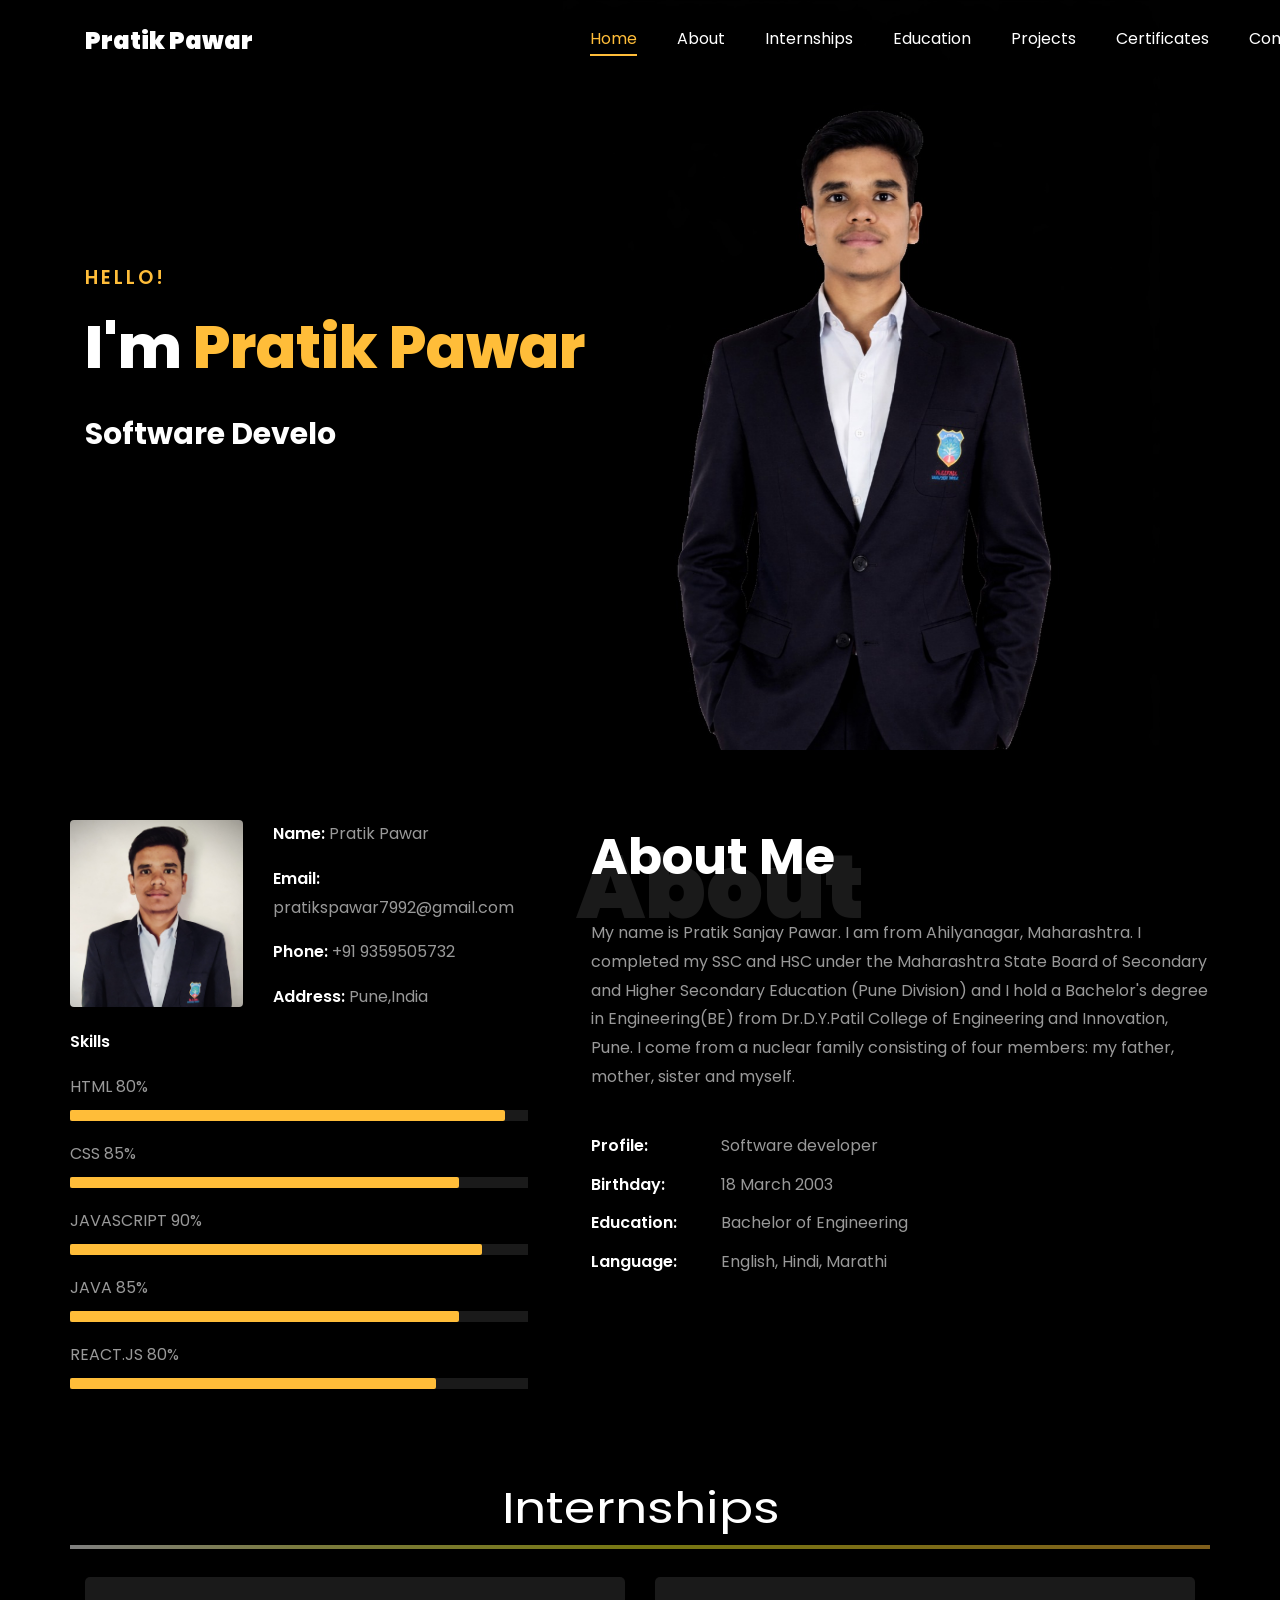
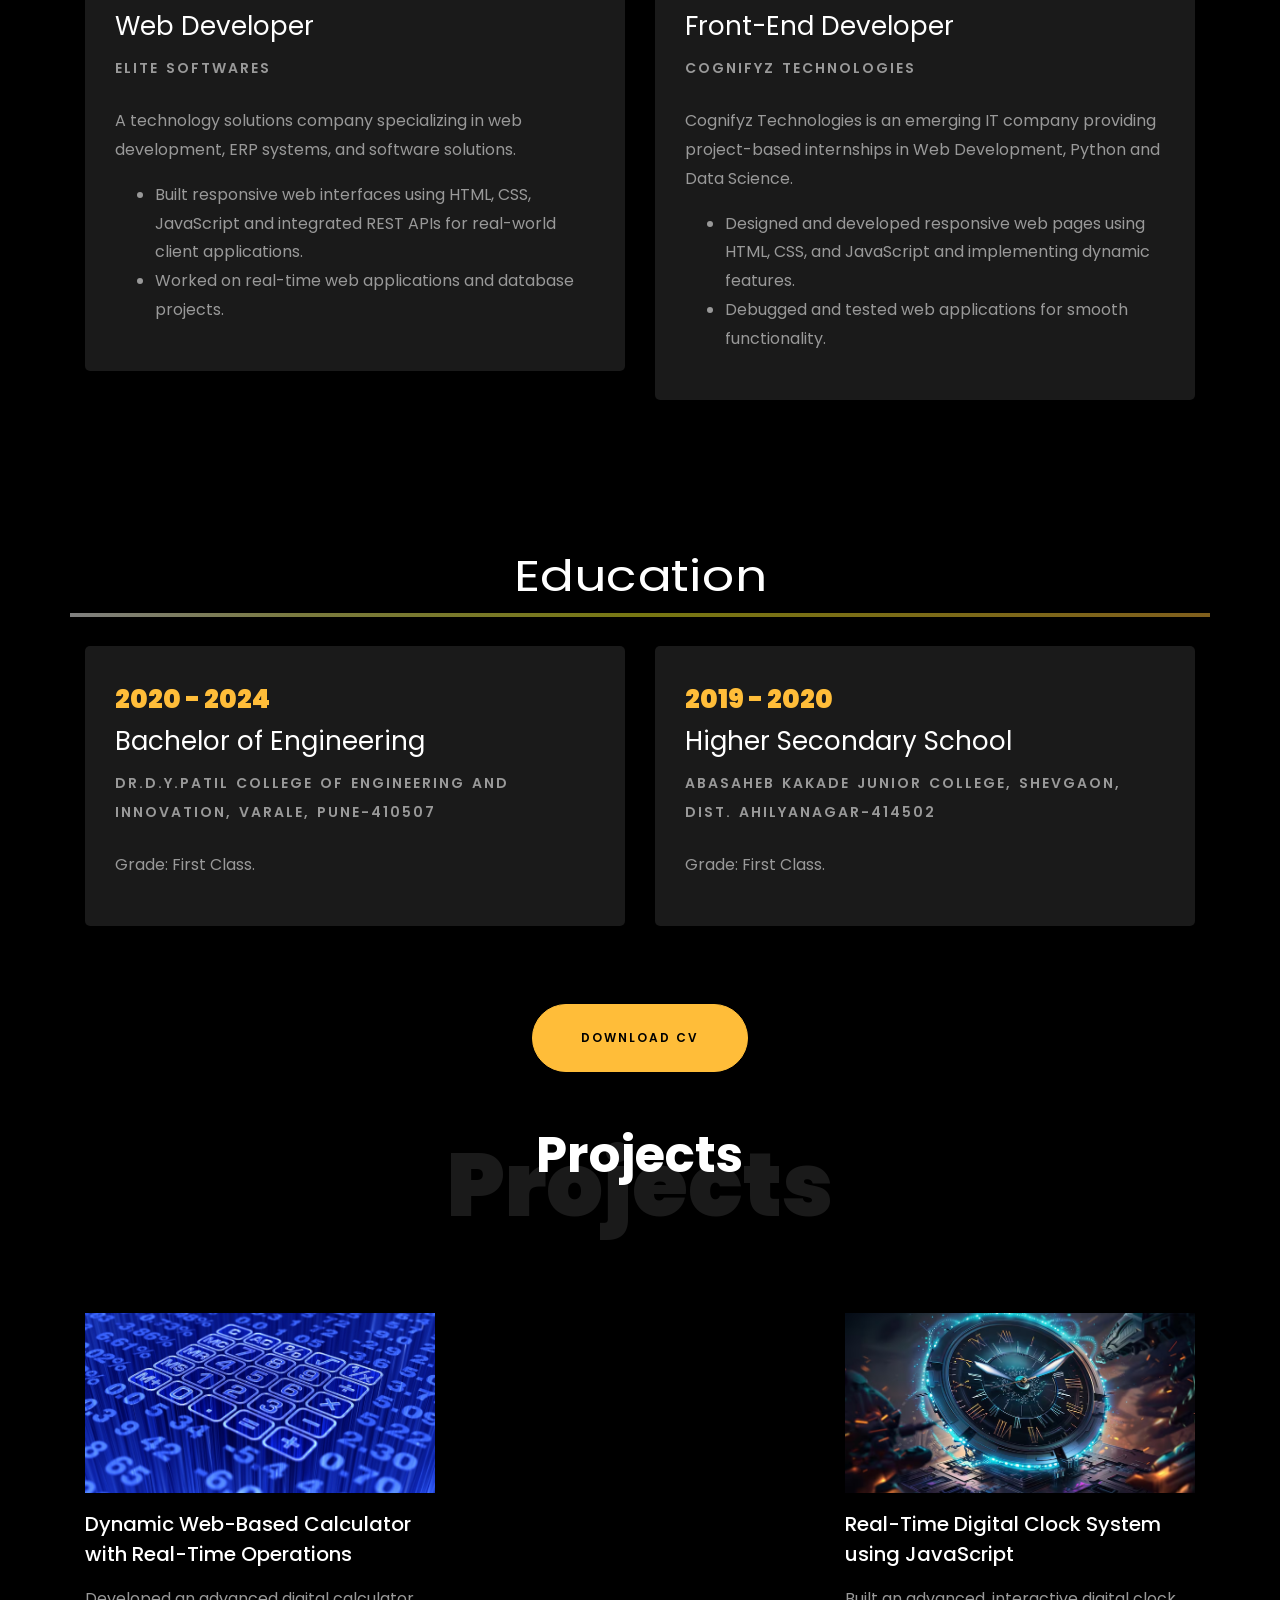
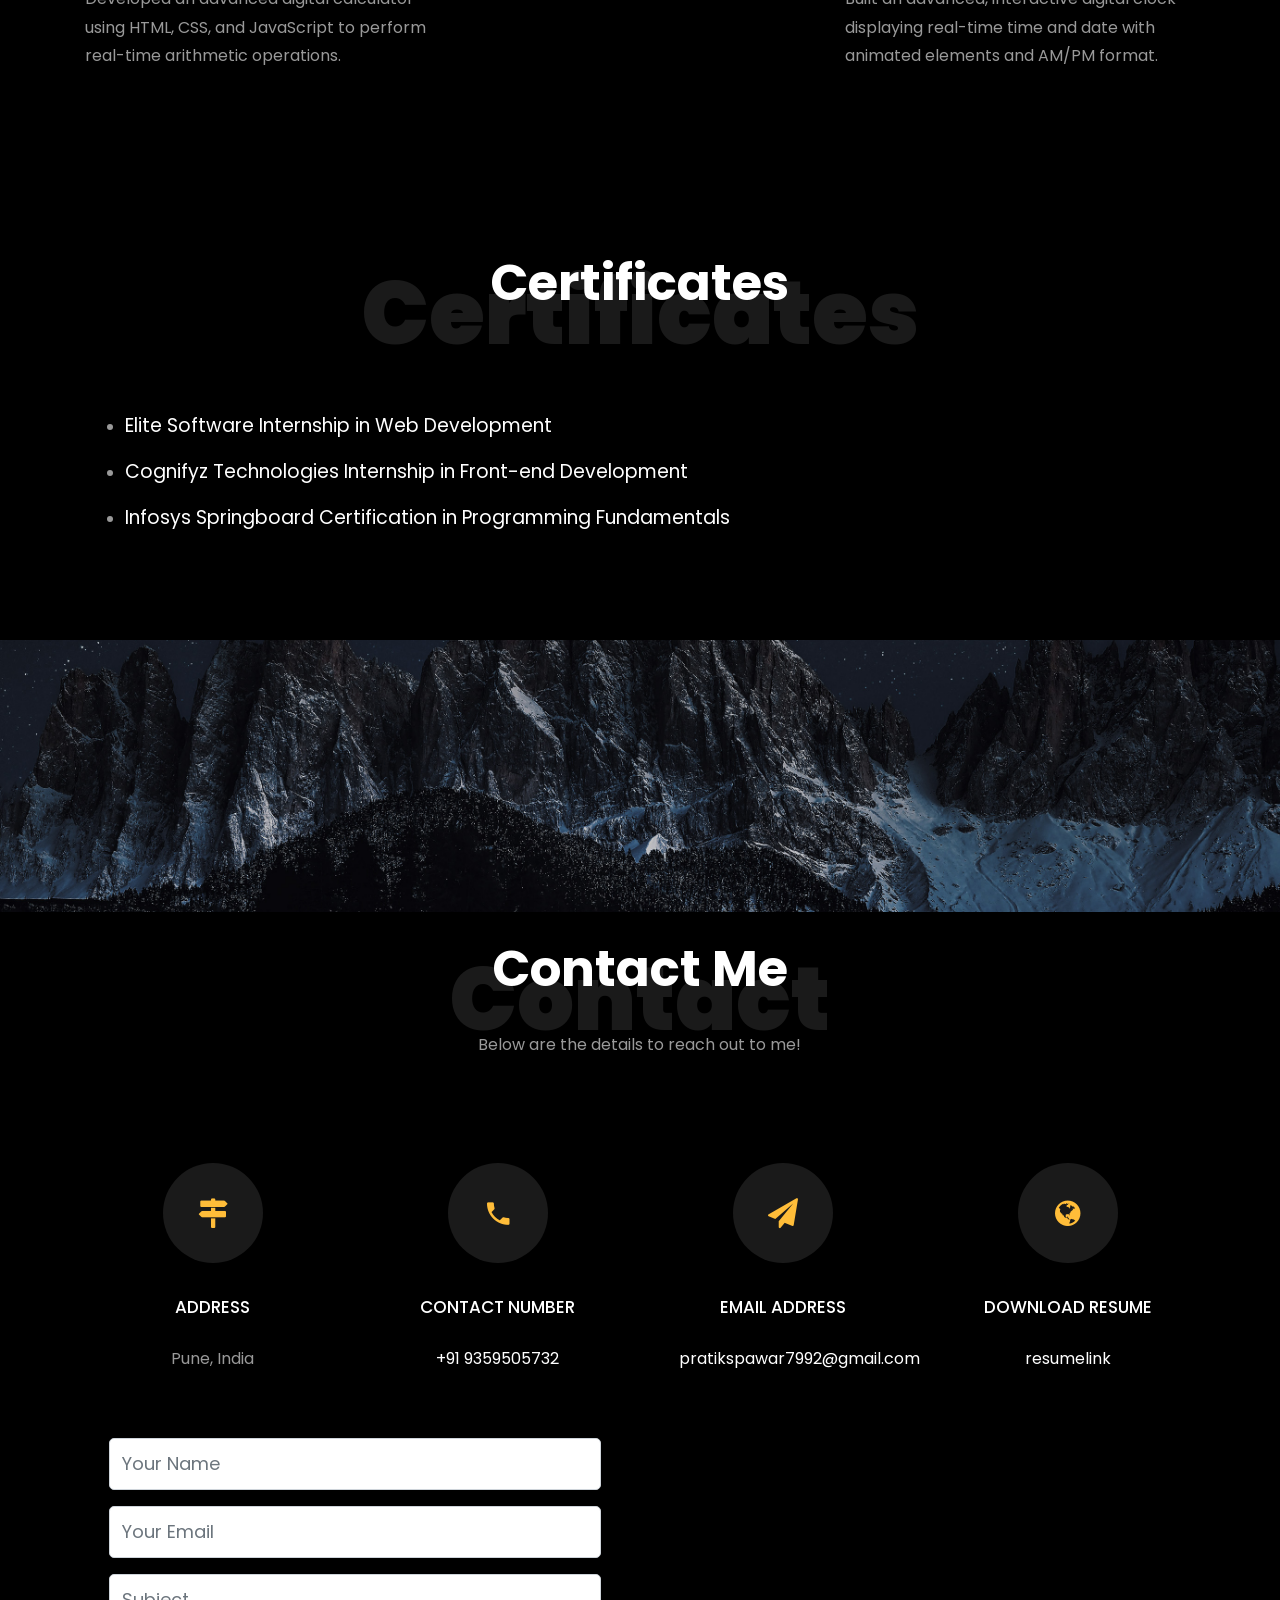
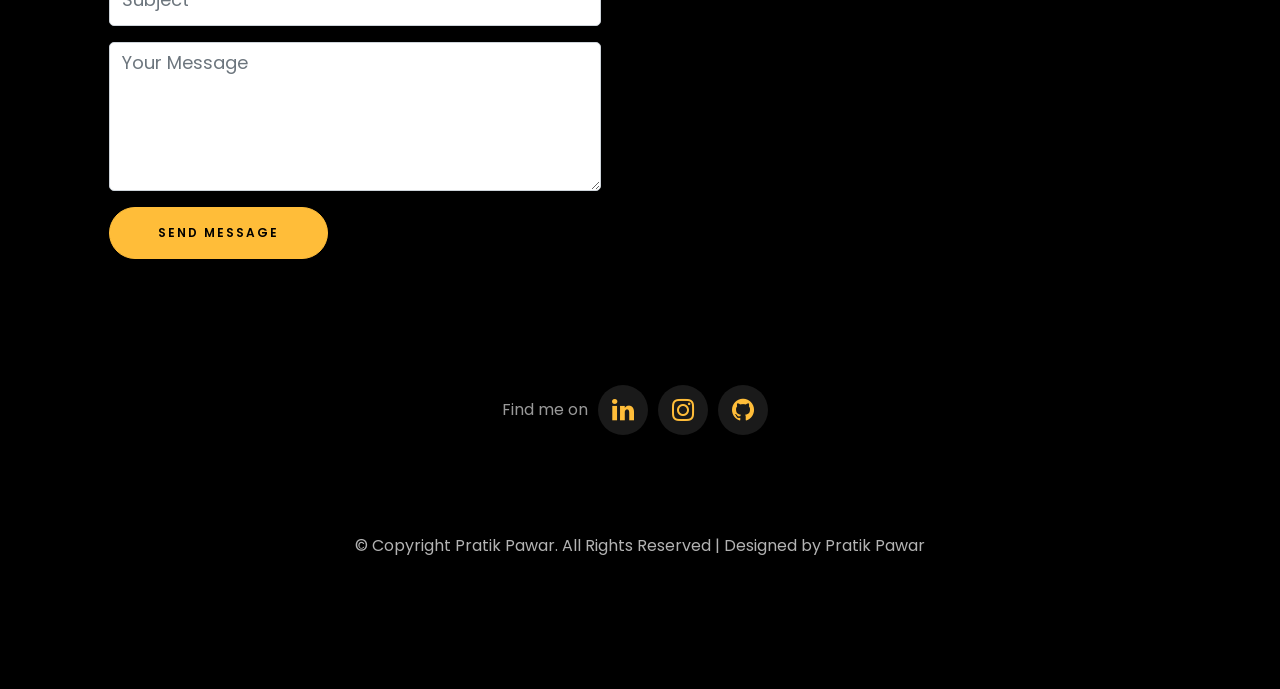
==== commit 97a69ac6: "Update index.html" ====
--- a/index.html
+++ b/index.html
@@ -412,10 +412,10 @@
         <div class="row d-flex">
           <div class="col-md-4 d-flex ftco-animate">
           	<div class="blog-entry justify-content-end">
-              <a href="https://github.com/Pratik5732/Calculator-Project/blob/main/Calculator.html" class="block-20 zoom-effect" style="background-image: url('images/calculator.jpg');">
-              </a>
+              <a href="Calculator.html" class="block-20 zoom-effect" style="background-image: url('images/calculator.jpg');">
+               </a>
               <div class="text mt-3 float-right d-block">
-                <h3 class="heading"><a href="https://github.com/Pratik5732/Calculator-Project/blob/main/Calculator.html">Dynamic Web-Based Calculator with Real-Time Operations</a></h3>
+                <h3 class="heading"><a href="Calculator.html">Dynamic Web-Based Calculator with Real-Time Operations</a></h3>
                 <p>Developed an advanced digital calculator using HTML, CSS, and JavaScript to perform real-time arithmetic operations.</p>
               </div>
             </div>
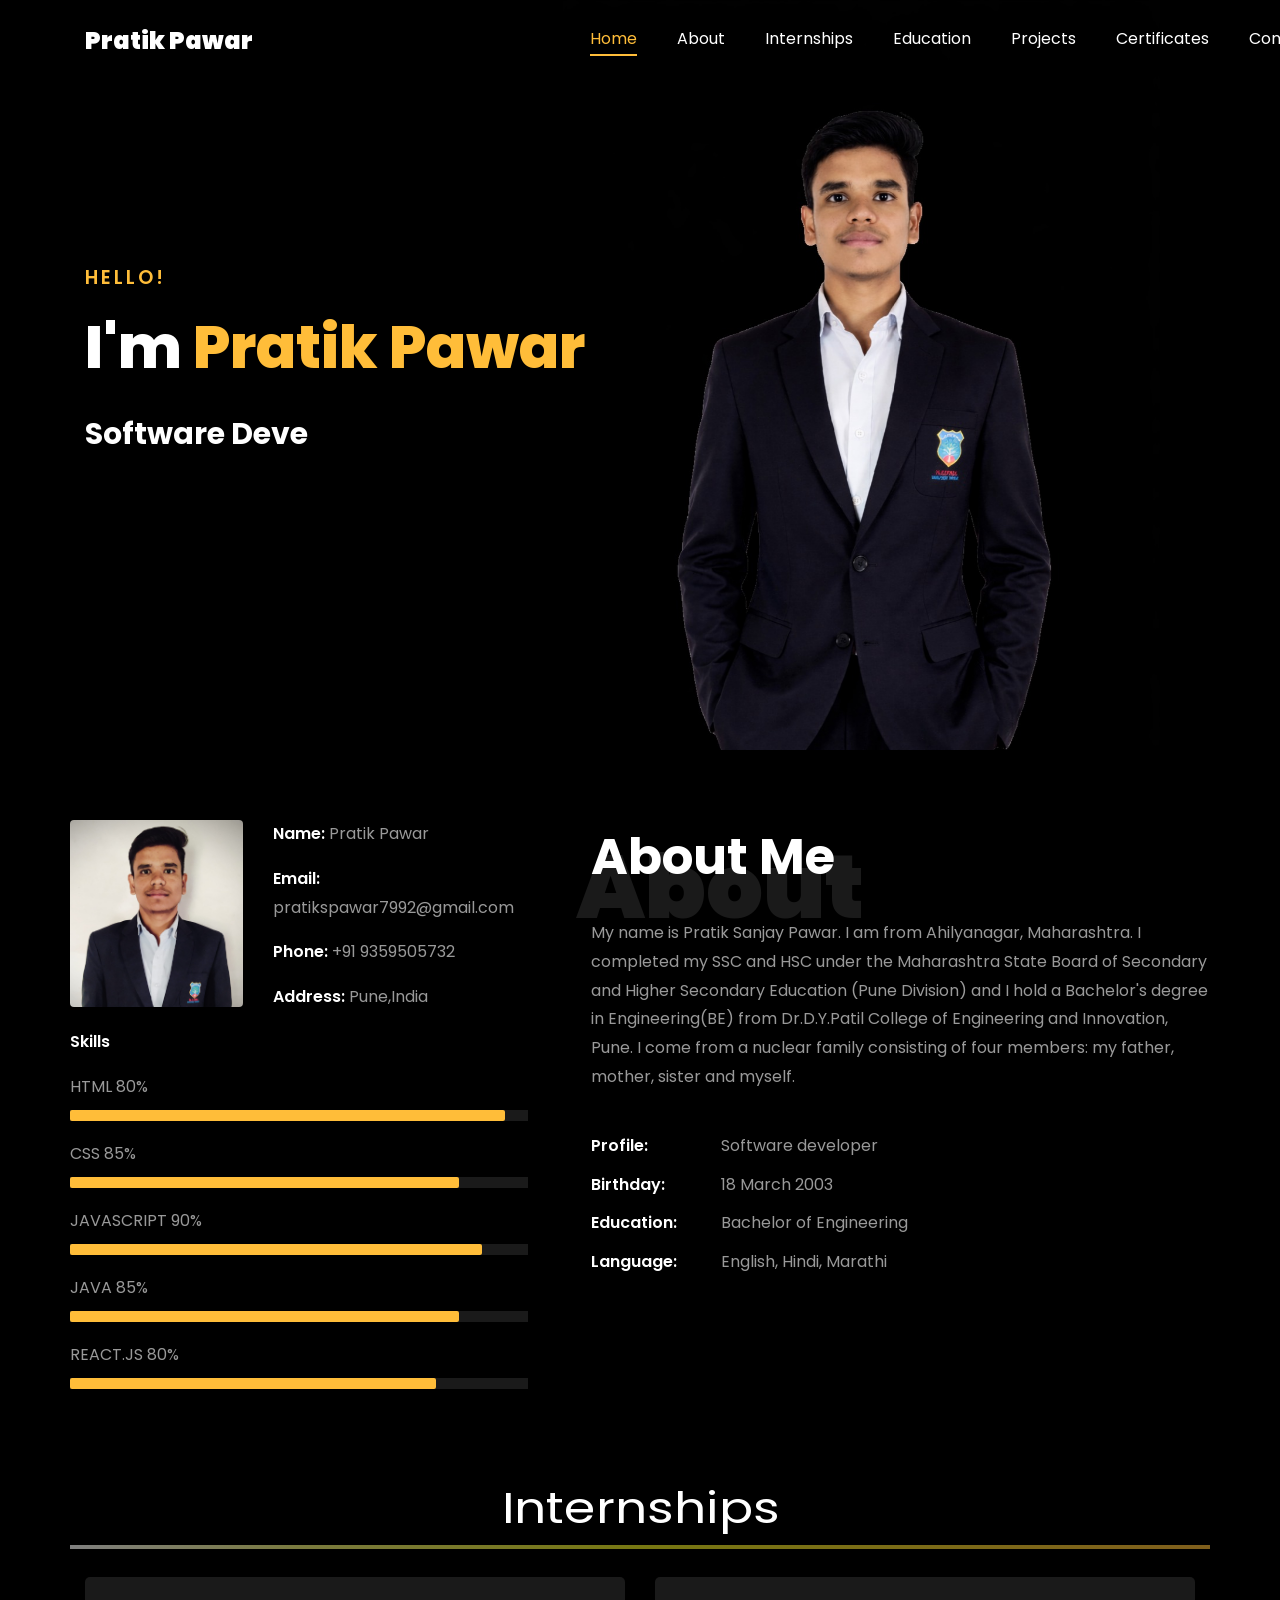
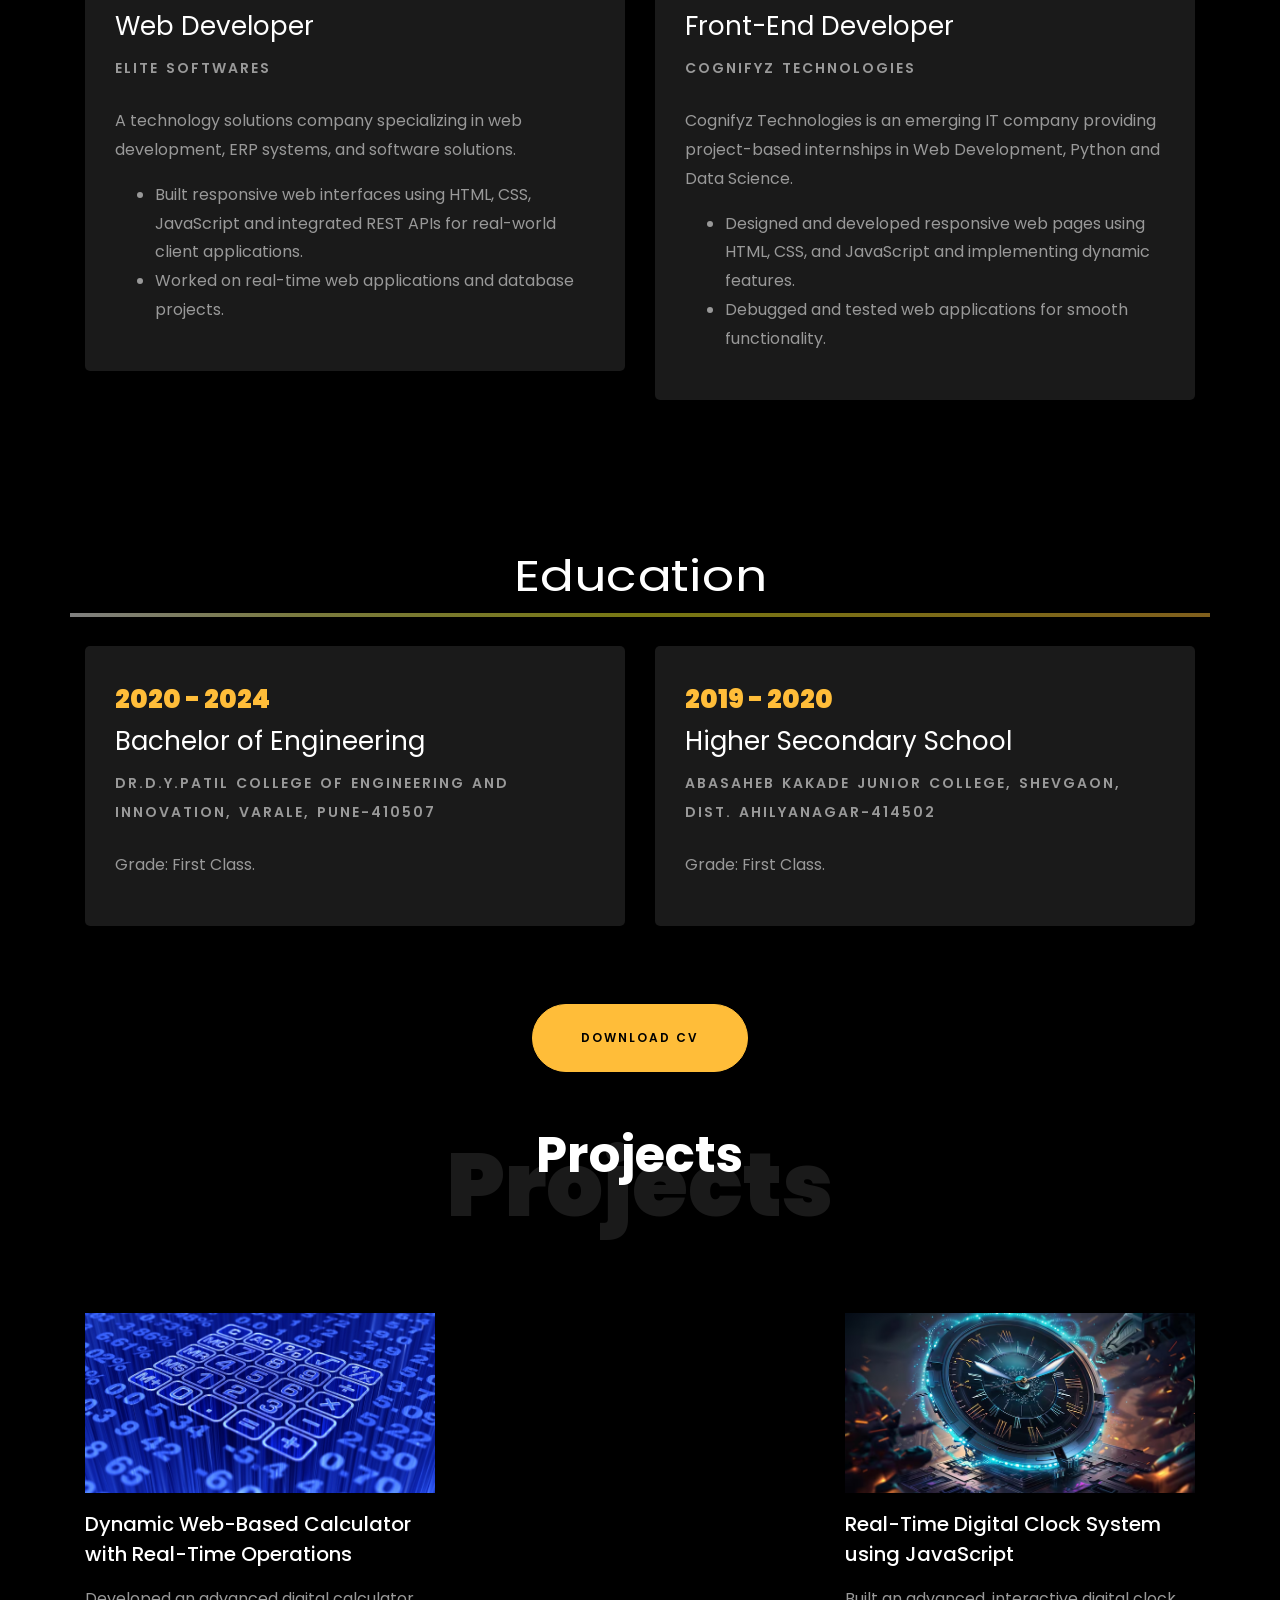
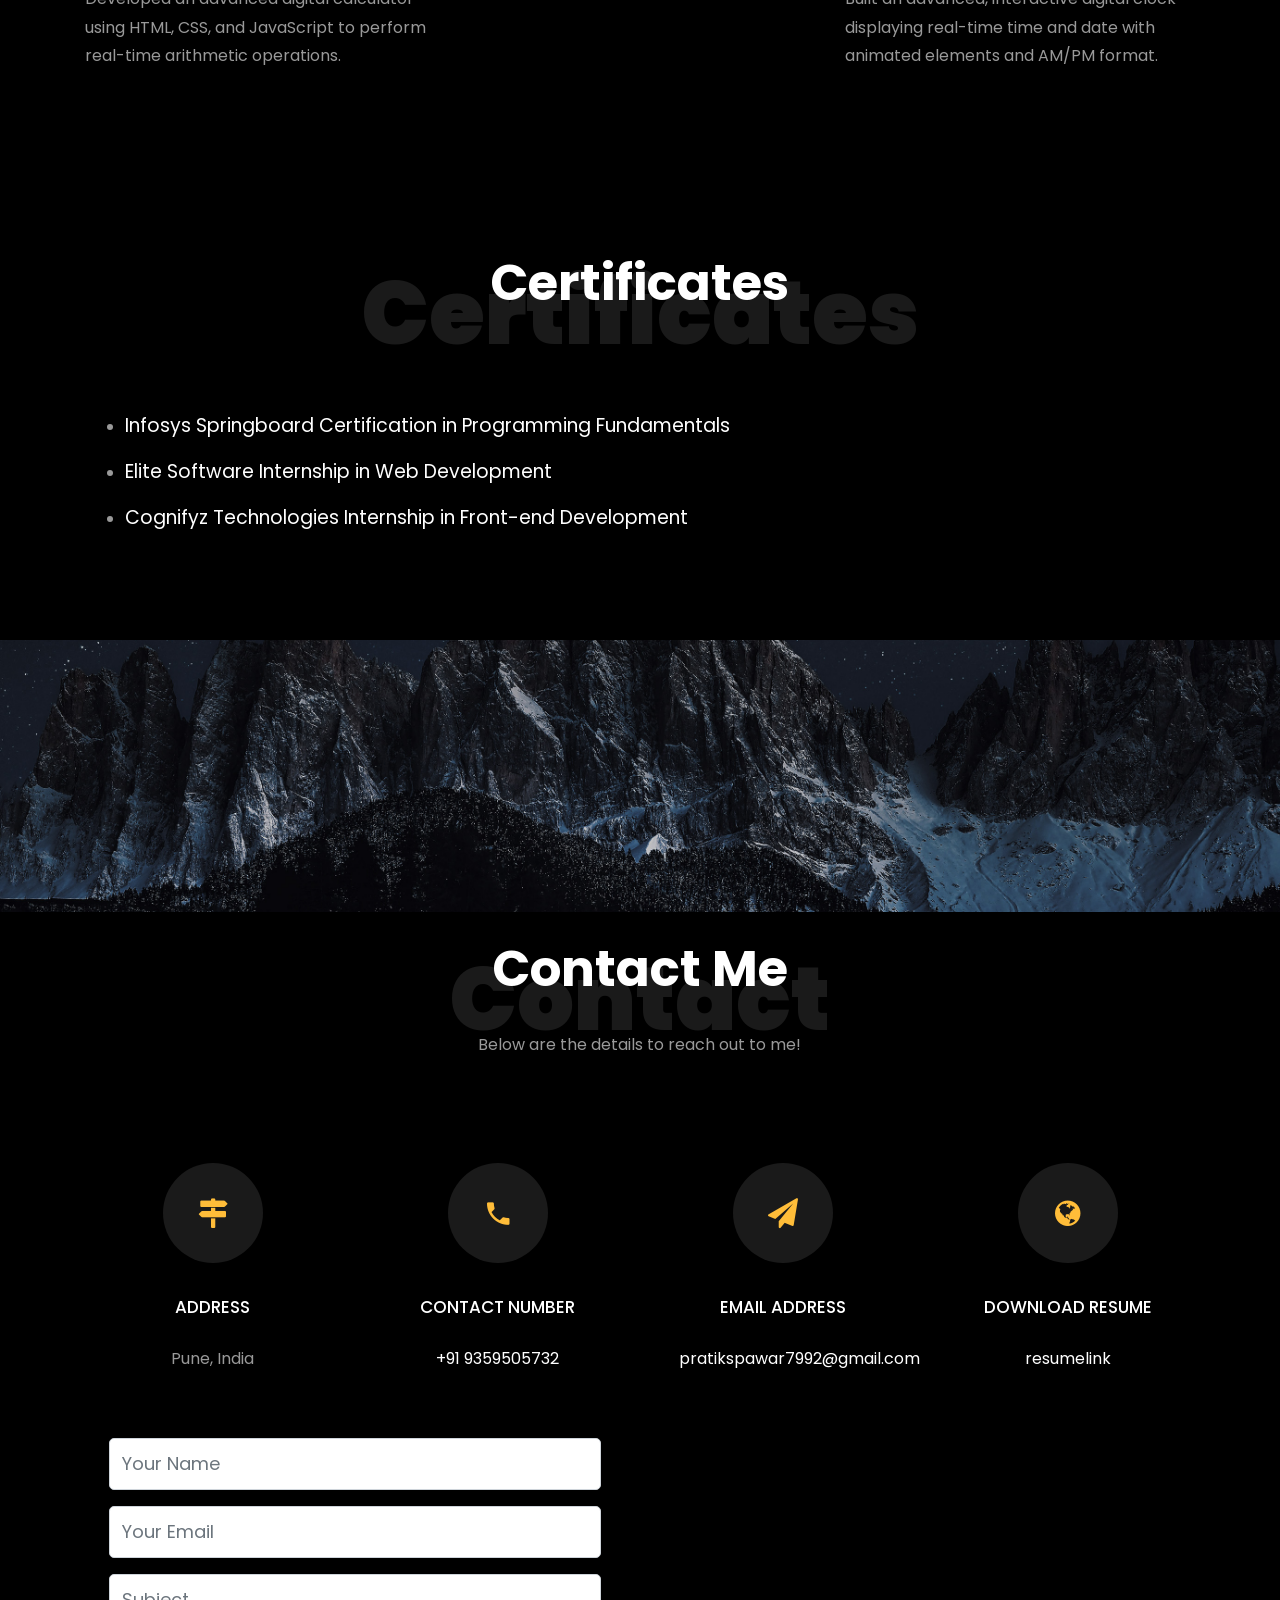
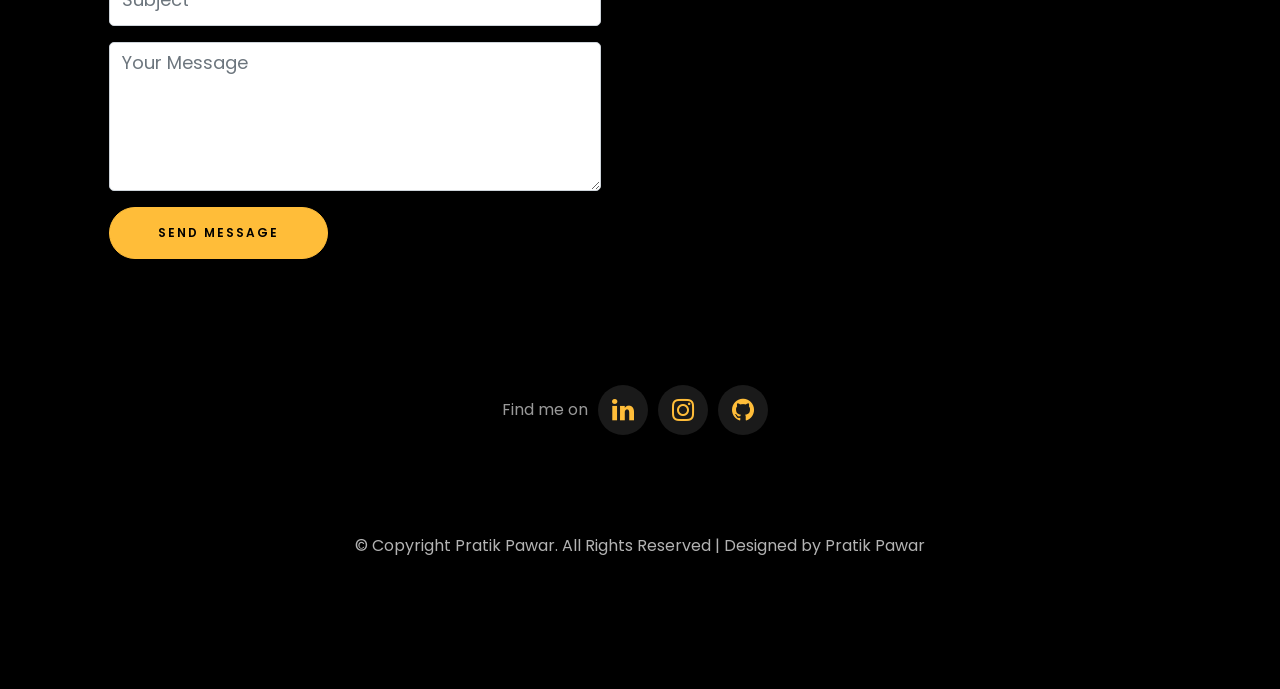
==== commit 023439b8: "Update index.html" ====
--- a/index.html
+++ b/index.html
@@ -412,10 +412,10 @@
         <div class="row d-flex">
           <div class="col-md-4 d-flex ftco-animate">
           	<div class="blog-entry justify-content-end">
-              <a href="Calculator.html" class="block-20 zoom-effect" style="background-image: url('images/calculator.jpg');">
+              <a href="calculator.html" class="block-20 zoom-effect" style="background-image: url('images/calculator.jpg');">
                </a>
               <div class="text mt-3 float-right d-block">
-                <h3 class="heading"><a href="Calculator.html">Dynamic Web-Based Calculator with Real-Time Operations</a></h3>
+                <h3 class="heading"><a href="calculator.html">Dynamic Web-Based Calculator with Real-Time Operations</a></h3>
                 <p>Developed an advanced digital calculator using HTML, CSS, and JavaScript to perform real-time arithmetic operations.</p>
               </div>
             </div>
@@ -454,22 +454,21 @@
 
   <div class="cert-container">
     <ul class="cert-list">
+    <li>
+		  <a href="https://raw.githubusercontent.com/Pratik5732/PortfolioWebsite/main/Infosys.jpeg" target="_blank">
+        Infosys Springboard Certification in Programming Fundamentals
+        </a>
+      </li>
 
       <li>
-        <a href="https://github.com/Pratik5732/Certifications/blob/main/Elite%20Softwares.jpeg">
+		  <a href="https://raw.githubusercontent.com/Pratik5732/PortfolioWebsite/main/Elite%20Softwares.jpeg" target="_blank">
         Elite Software Internship in Web Development
         </a>
       </li>
 
       <li>
-        <a href="https://github.com/Pratik5732/Certifications/blob/main/cognifyz.jpeg">
+		<a href="https://raw.githubusercontent.com/Pratik5732/PortfolioWebsite/main/Cognifyz%20Technologies.jpeg" target="_blank">
         Cognifyz Technologies Internship in Front-end Development
-        </a>
-      </li>
-
-      <li>
-        <a href="https://github.com/Pratik5732/Certifications/blob/main/Infosys.jpeg">
-        Infosys Springboard Certification in Programming Fundamentals
         </a>
       </li>
 
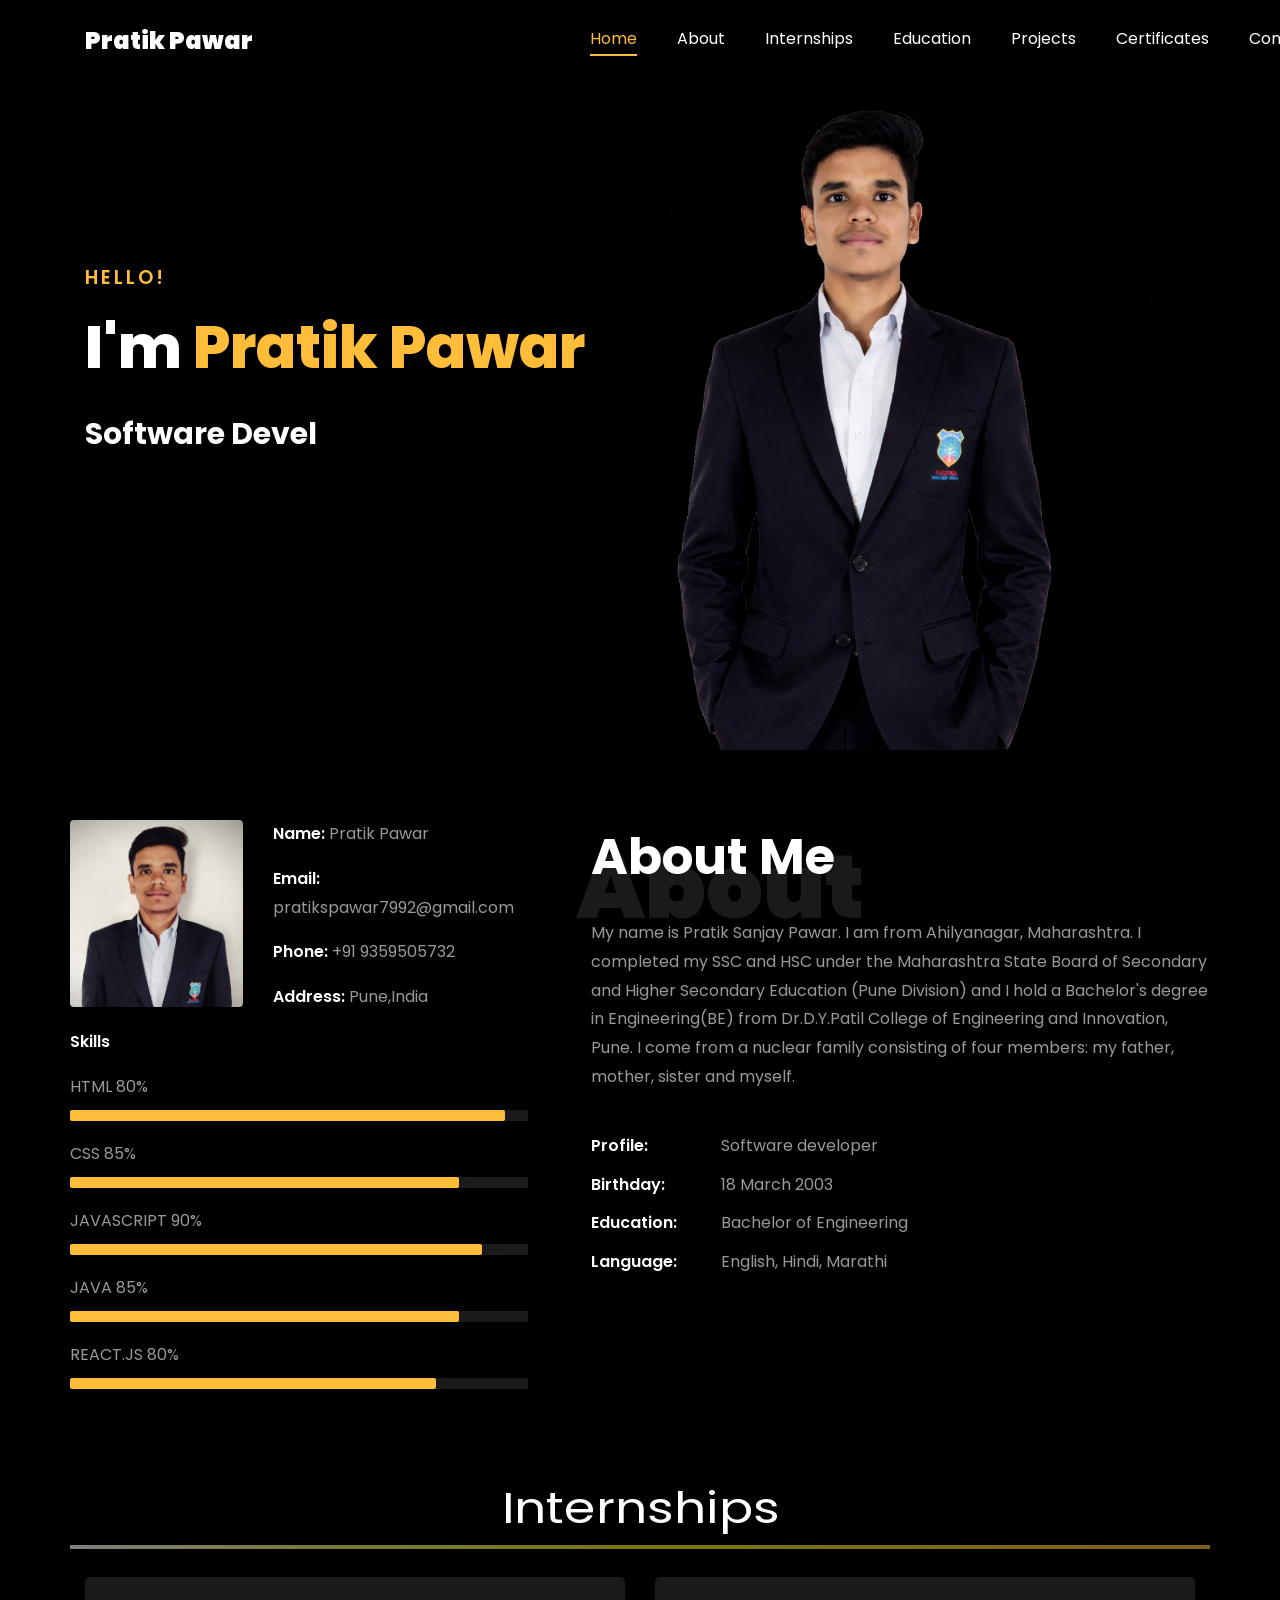
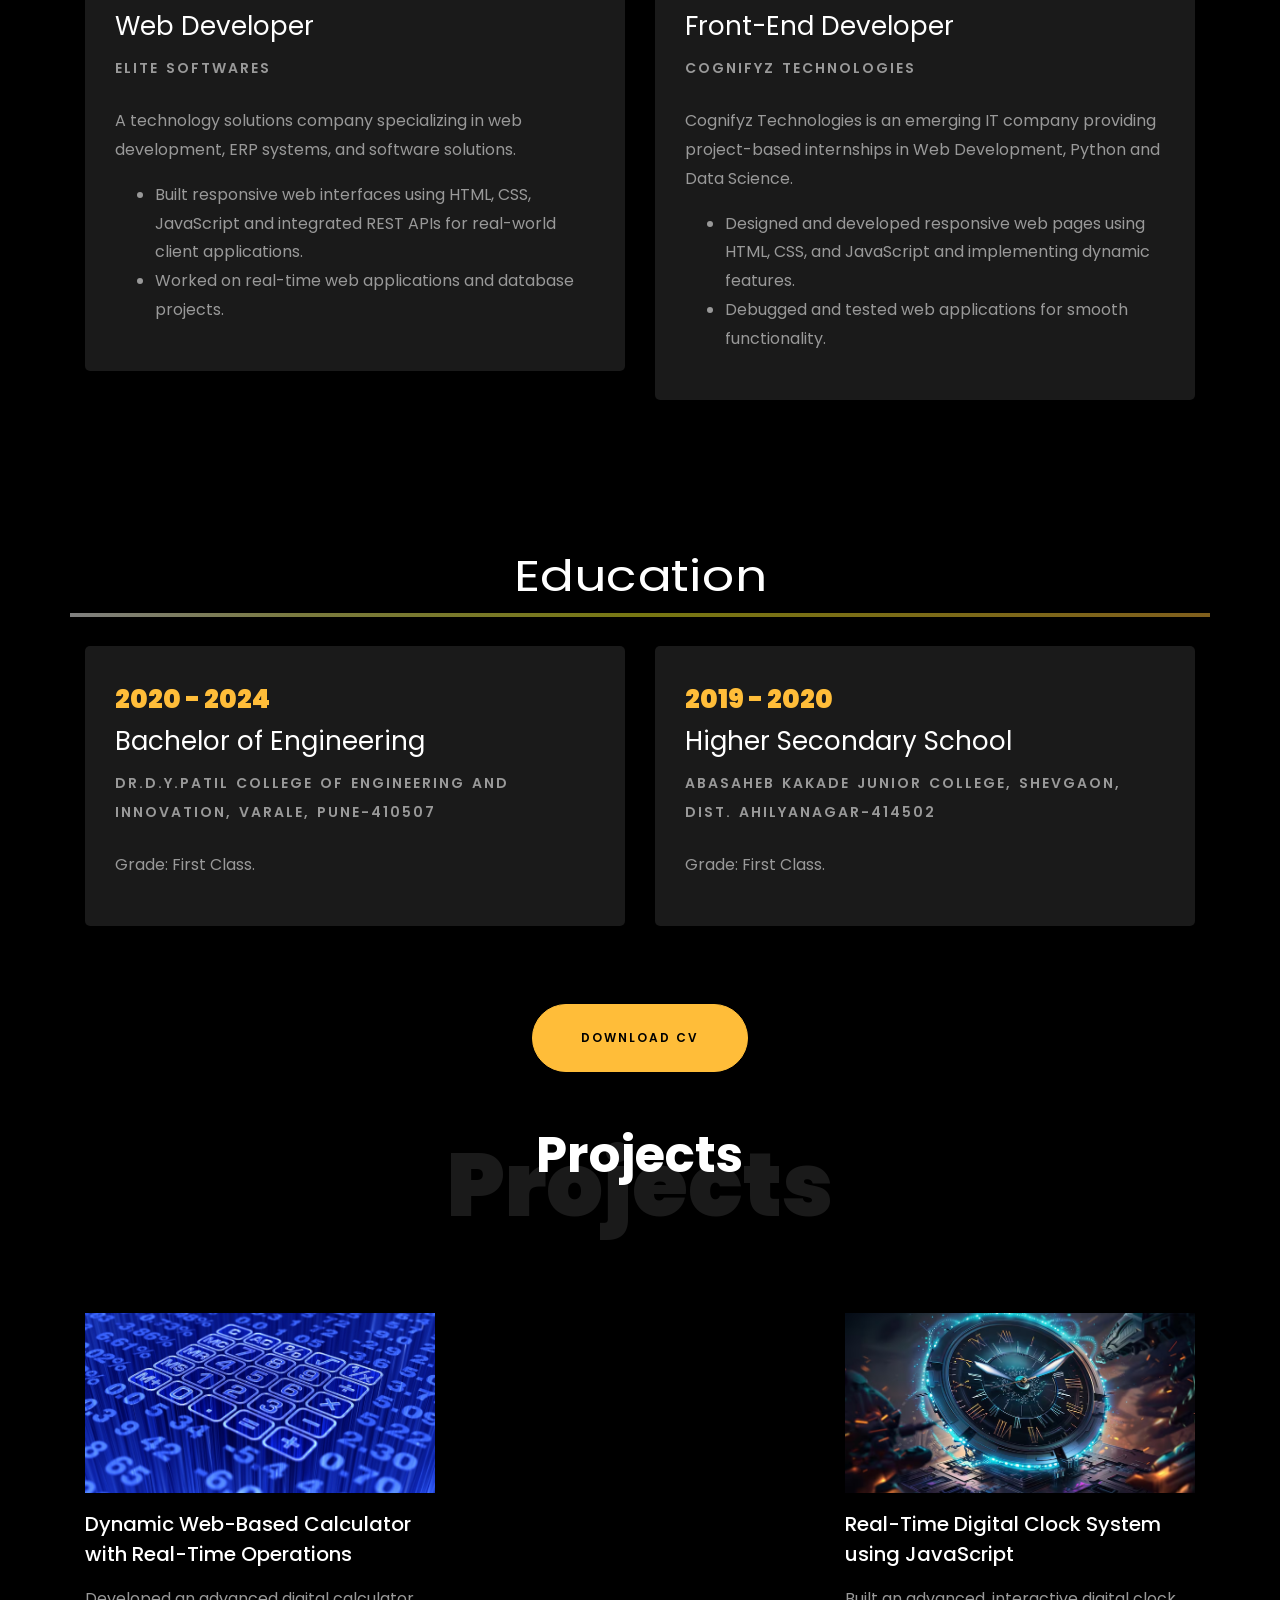
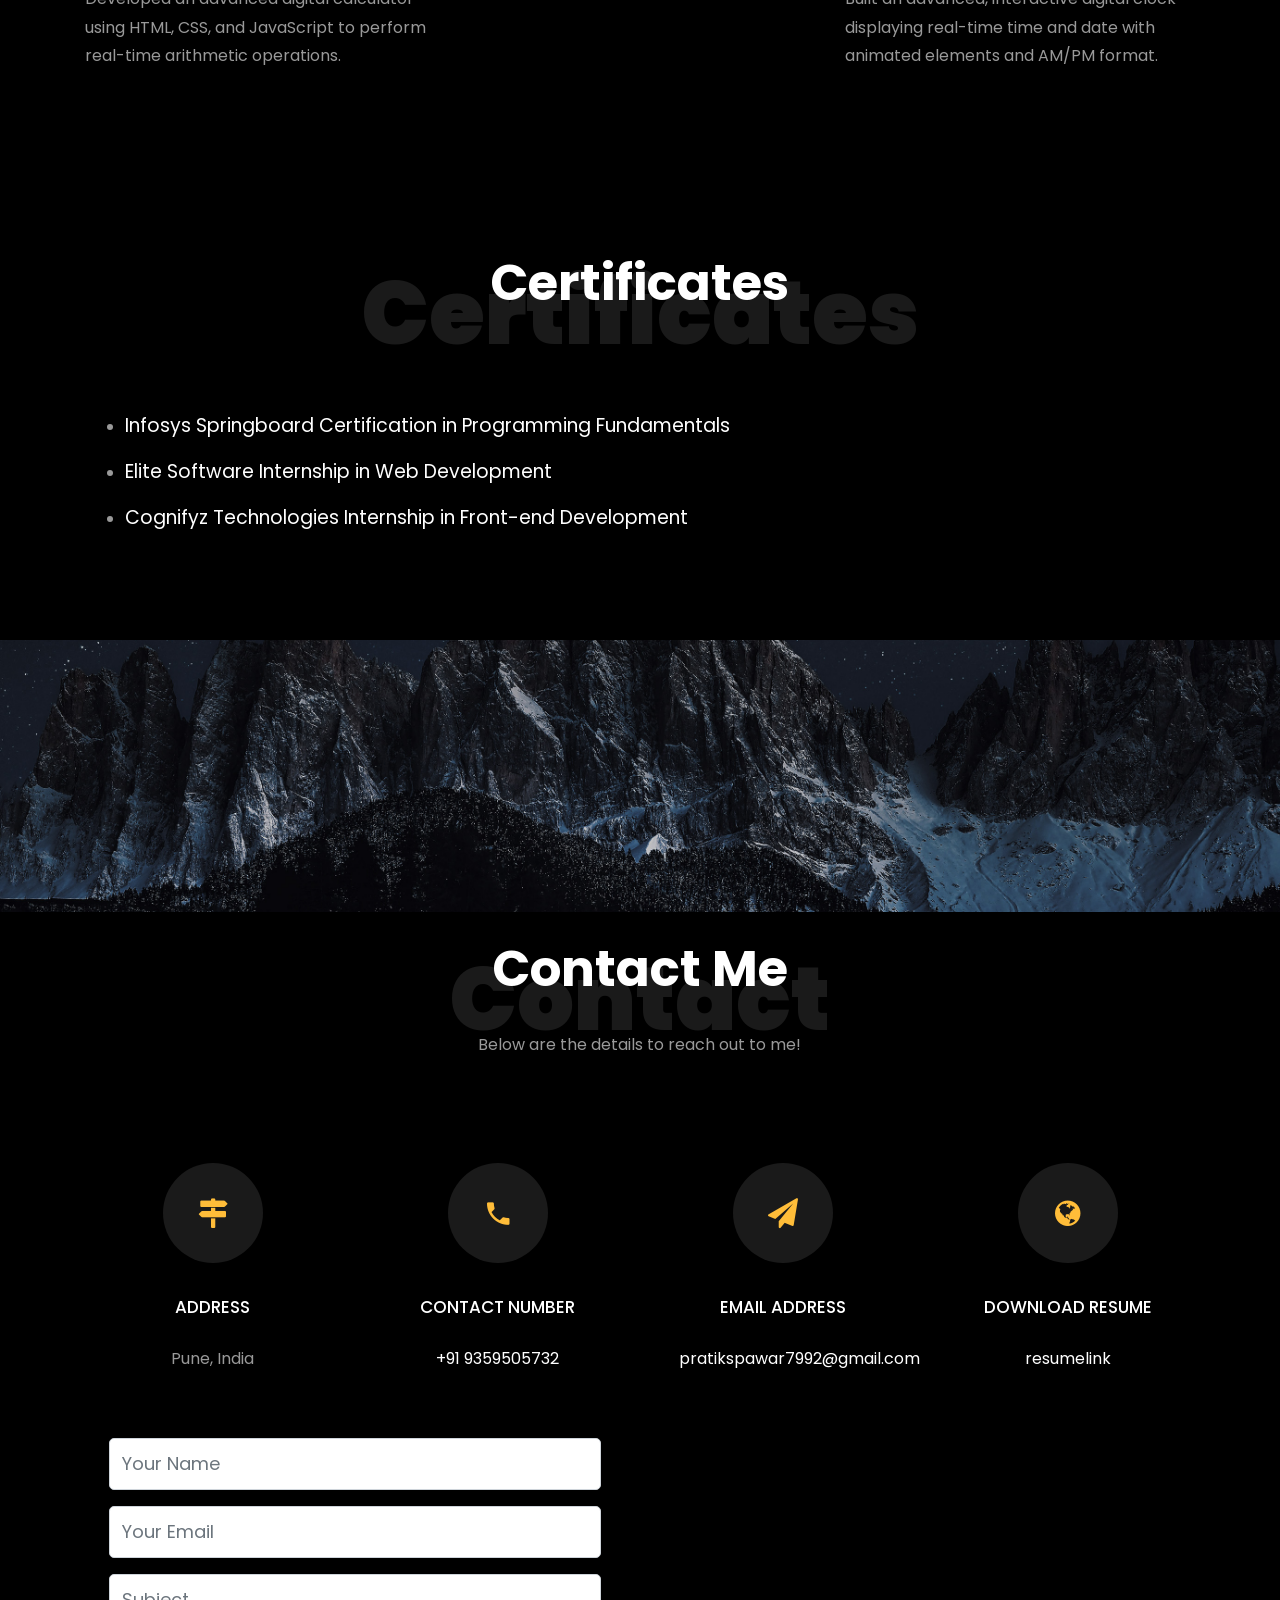
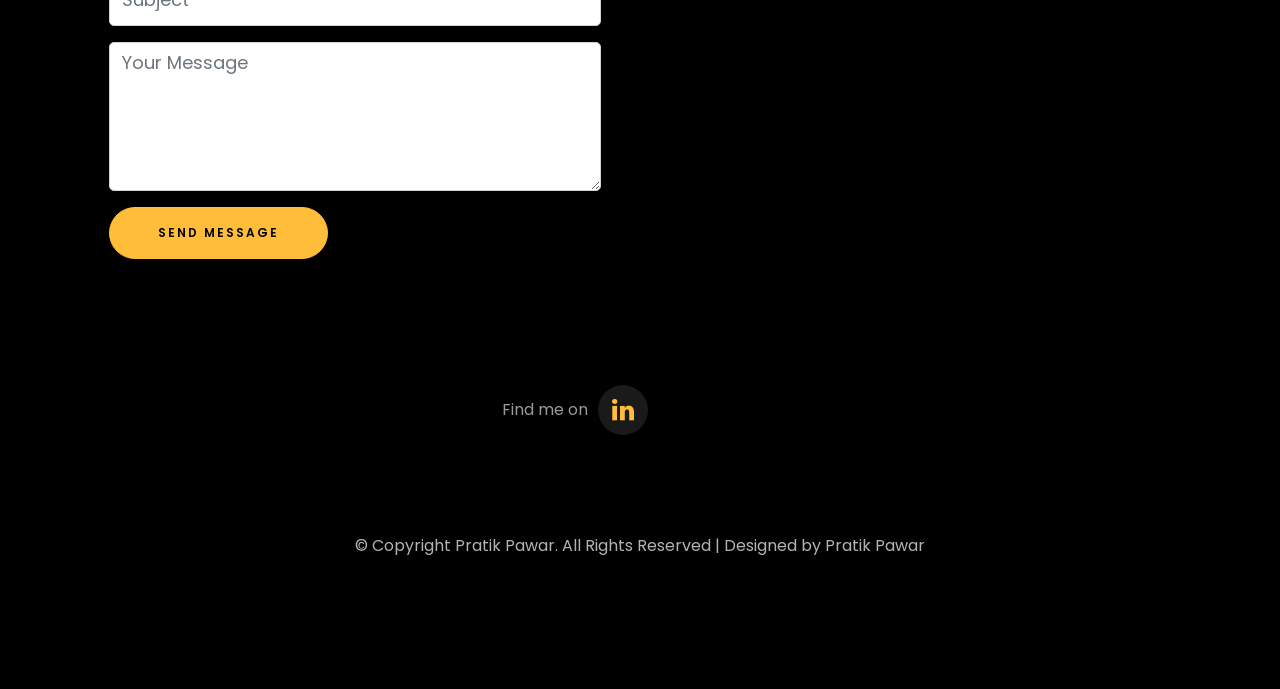
==== commit 561bc717: "Update index.html" ====
--- a/index.html
+++ b/index.html
@@ -580,7 +580,7 @@
           			<span class="icon-phone2"></span>
           		</div>
           		<h3 class="mb-4">Contact Number</h3>
-	            <p><a href="tel://0101010101">+91 9359505732</a></p>
+	            <p><a href="tel:+919359505732">+91 9359505732</a></p>
 	          </div>
           </div>
           <div class="col-md-6 col-lg-3 d-flex ftco-animate">
@@ -589,7 +589,7 @@
           			<span class="icon-paper-plane"></span>
           		</div>
           		<h3 class="mb-4">Email Address</h3>
-	            <p><a href="mailto:info@yoursite.com">pratikspawar7992@gmail.com</a></p>
+	            <p><a href="mailto:pratikspawar7992@gmail.com">pratikspawar7992@gmail.com</a></p>
 	          </div>
           </div>
           <div class="col-md-6 col-lg-3 d-flex ftco-animate">
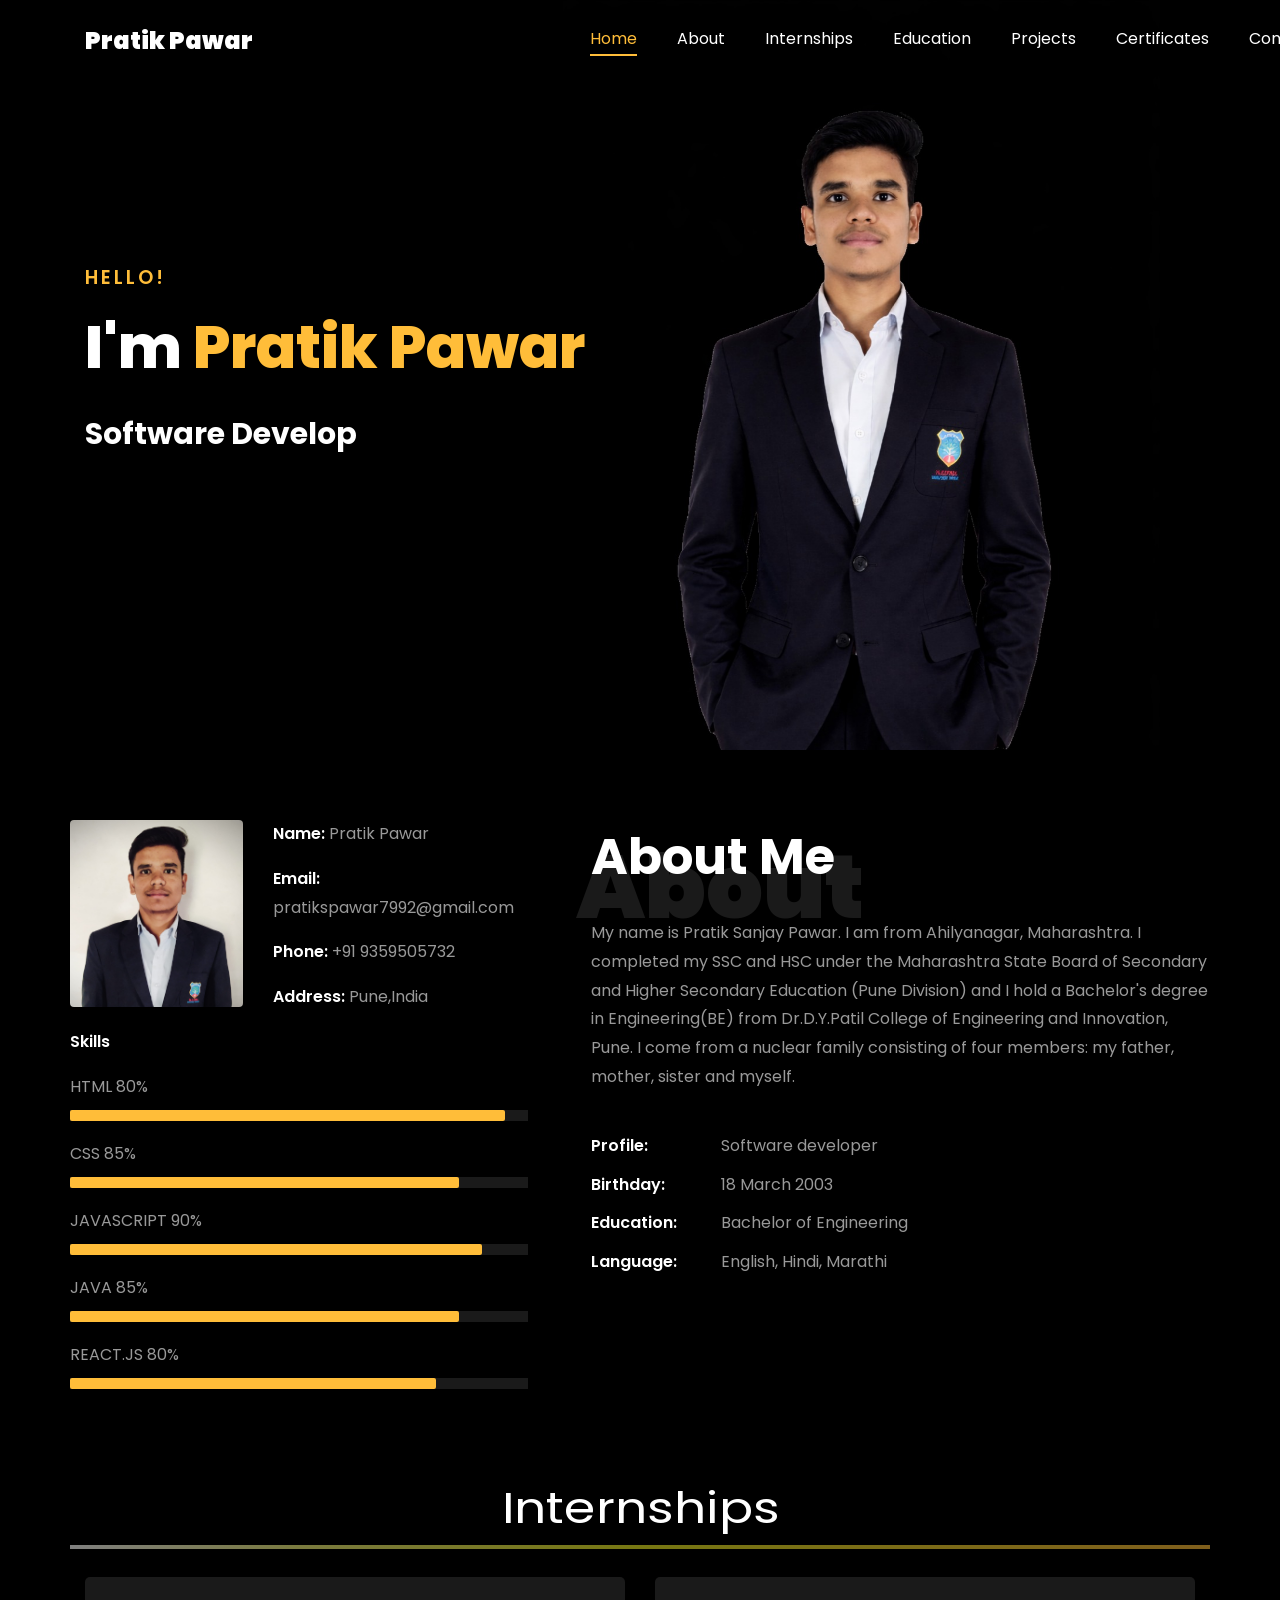
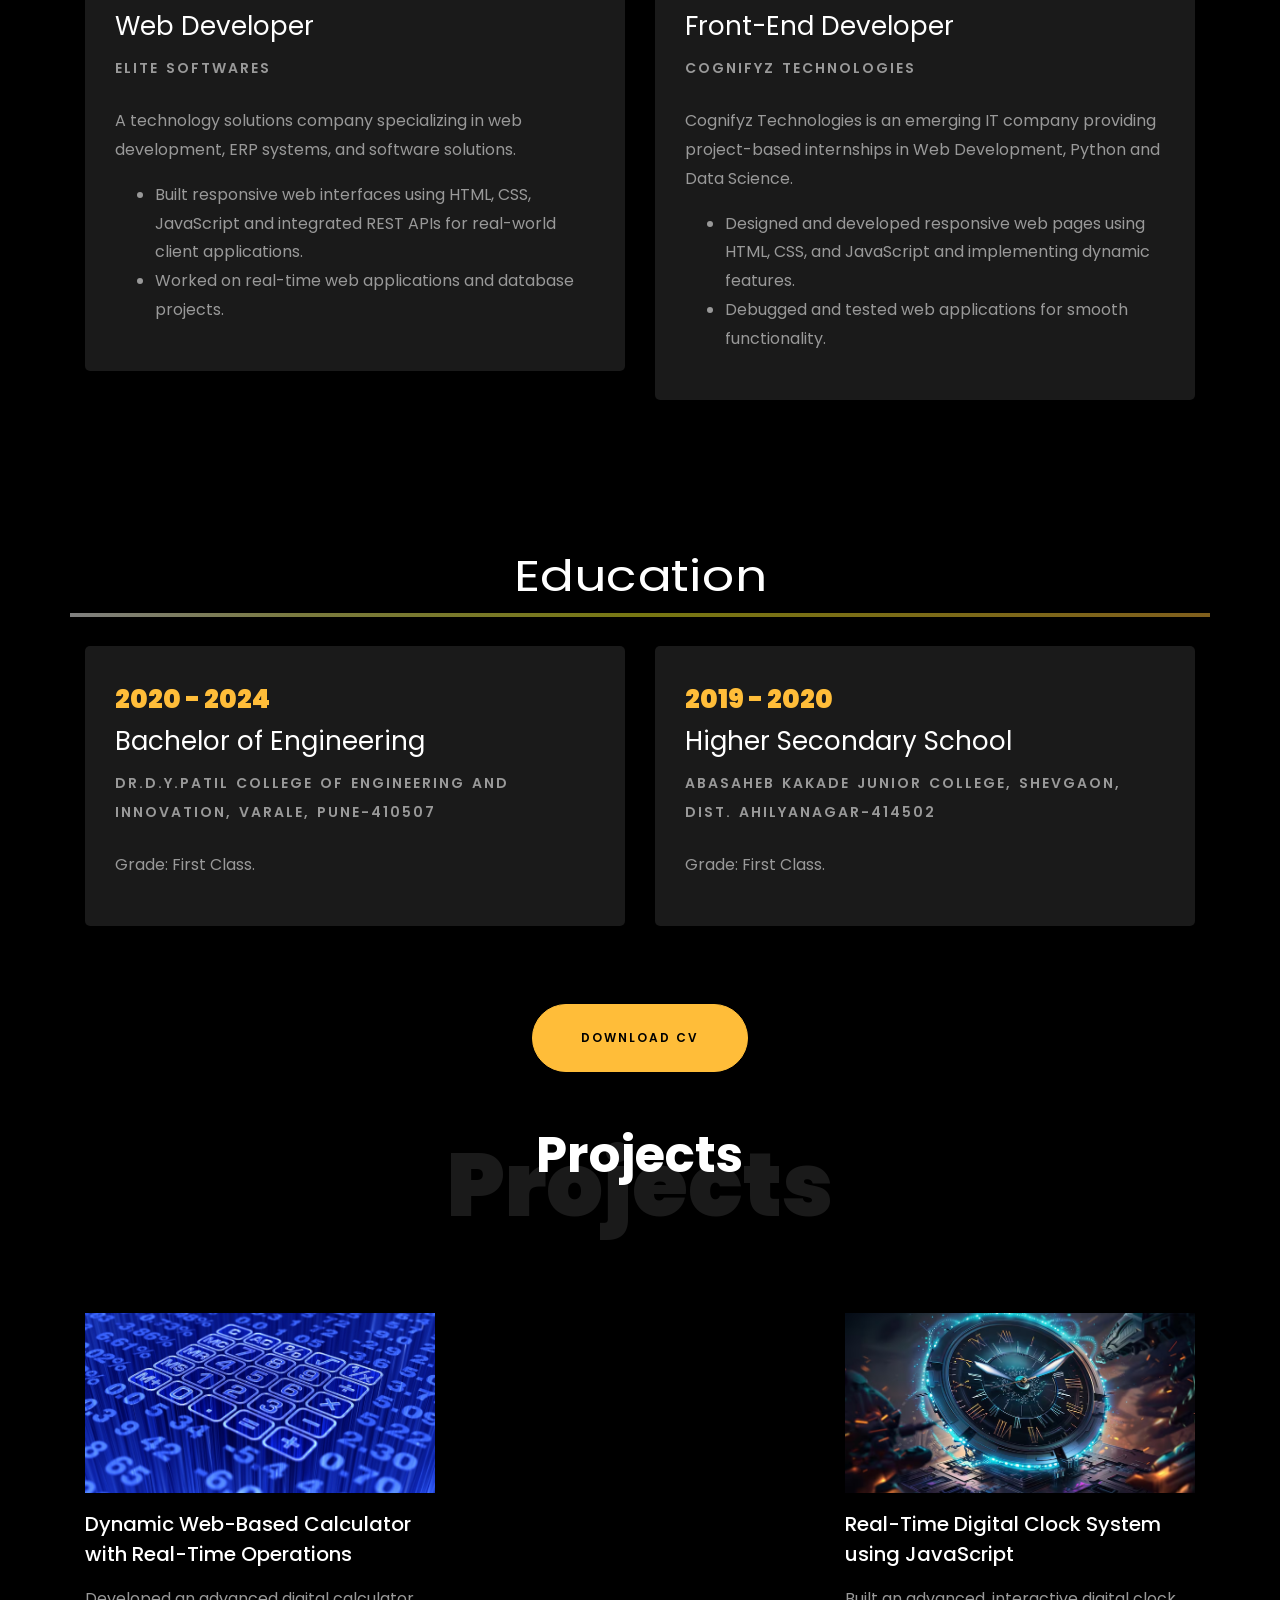
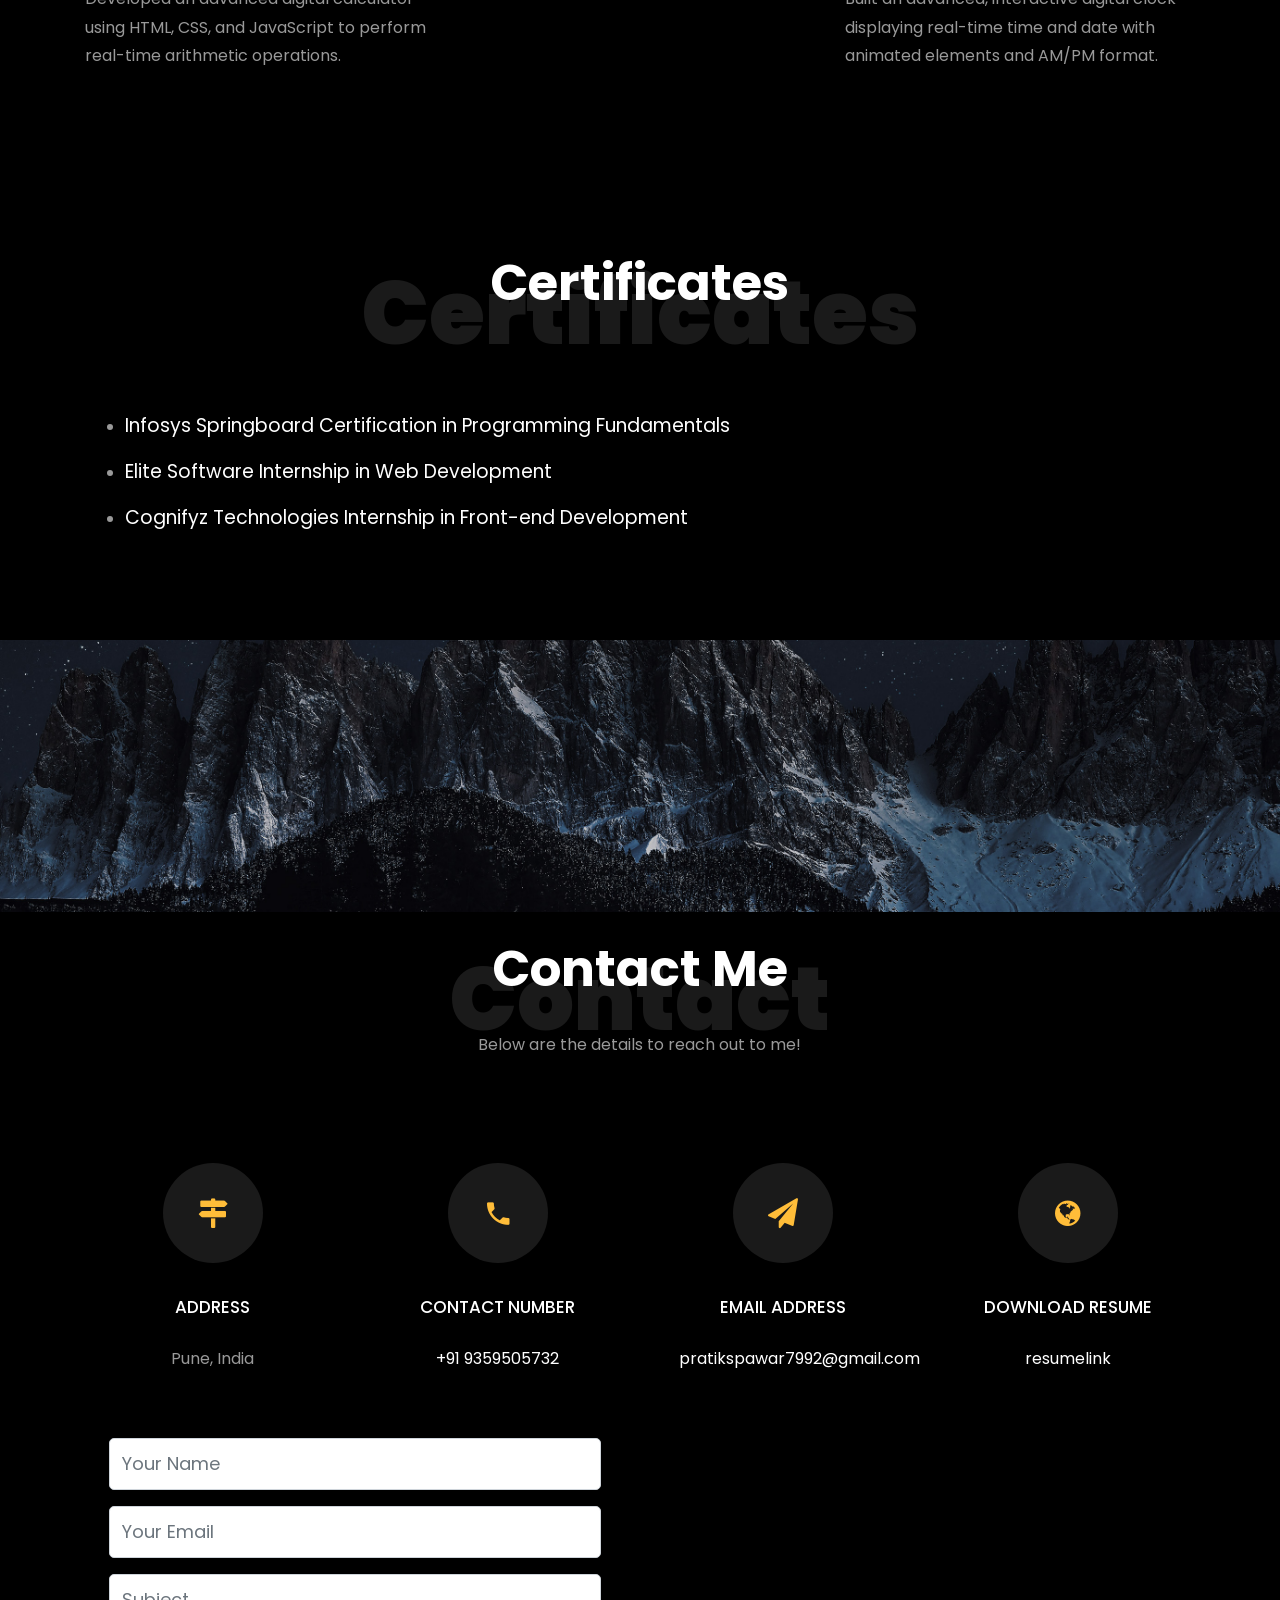
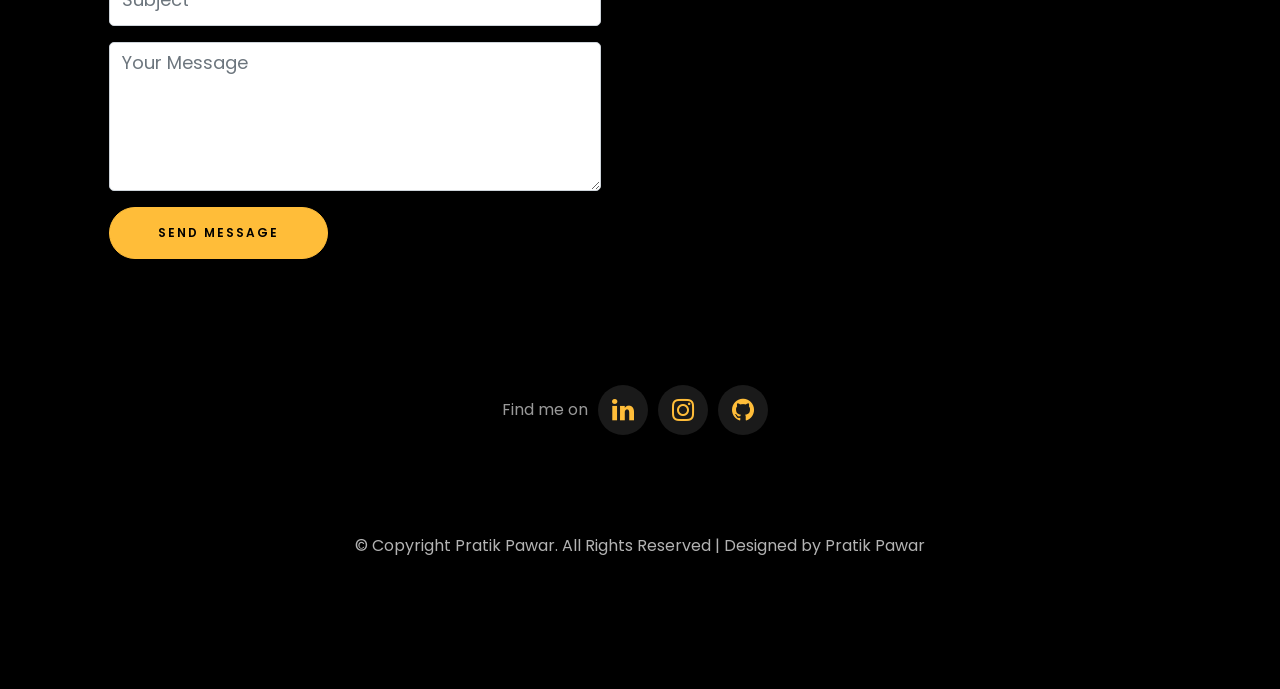
==== commit 28bf7e2f: "Update index.html" ====
--- a/index.html
+++ b/index.html
@@ -1,7 +1,7 @@
 <!DOCTYPE html>
 <html lang="en">
   <head>
-    <title>Pratik Pawar Portfolio</title>
+    <title>Pratik Pawar-Portfolio</title>
     <meta charset="utf-8">
     <meta name="viewport" content="width=device-width, initial-scale=1, shrink-to-fit=no">
     
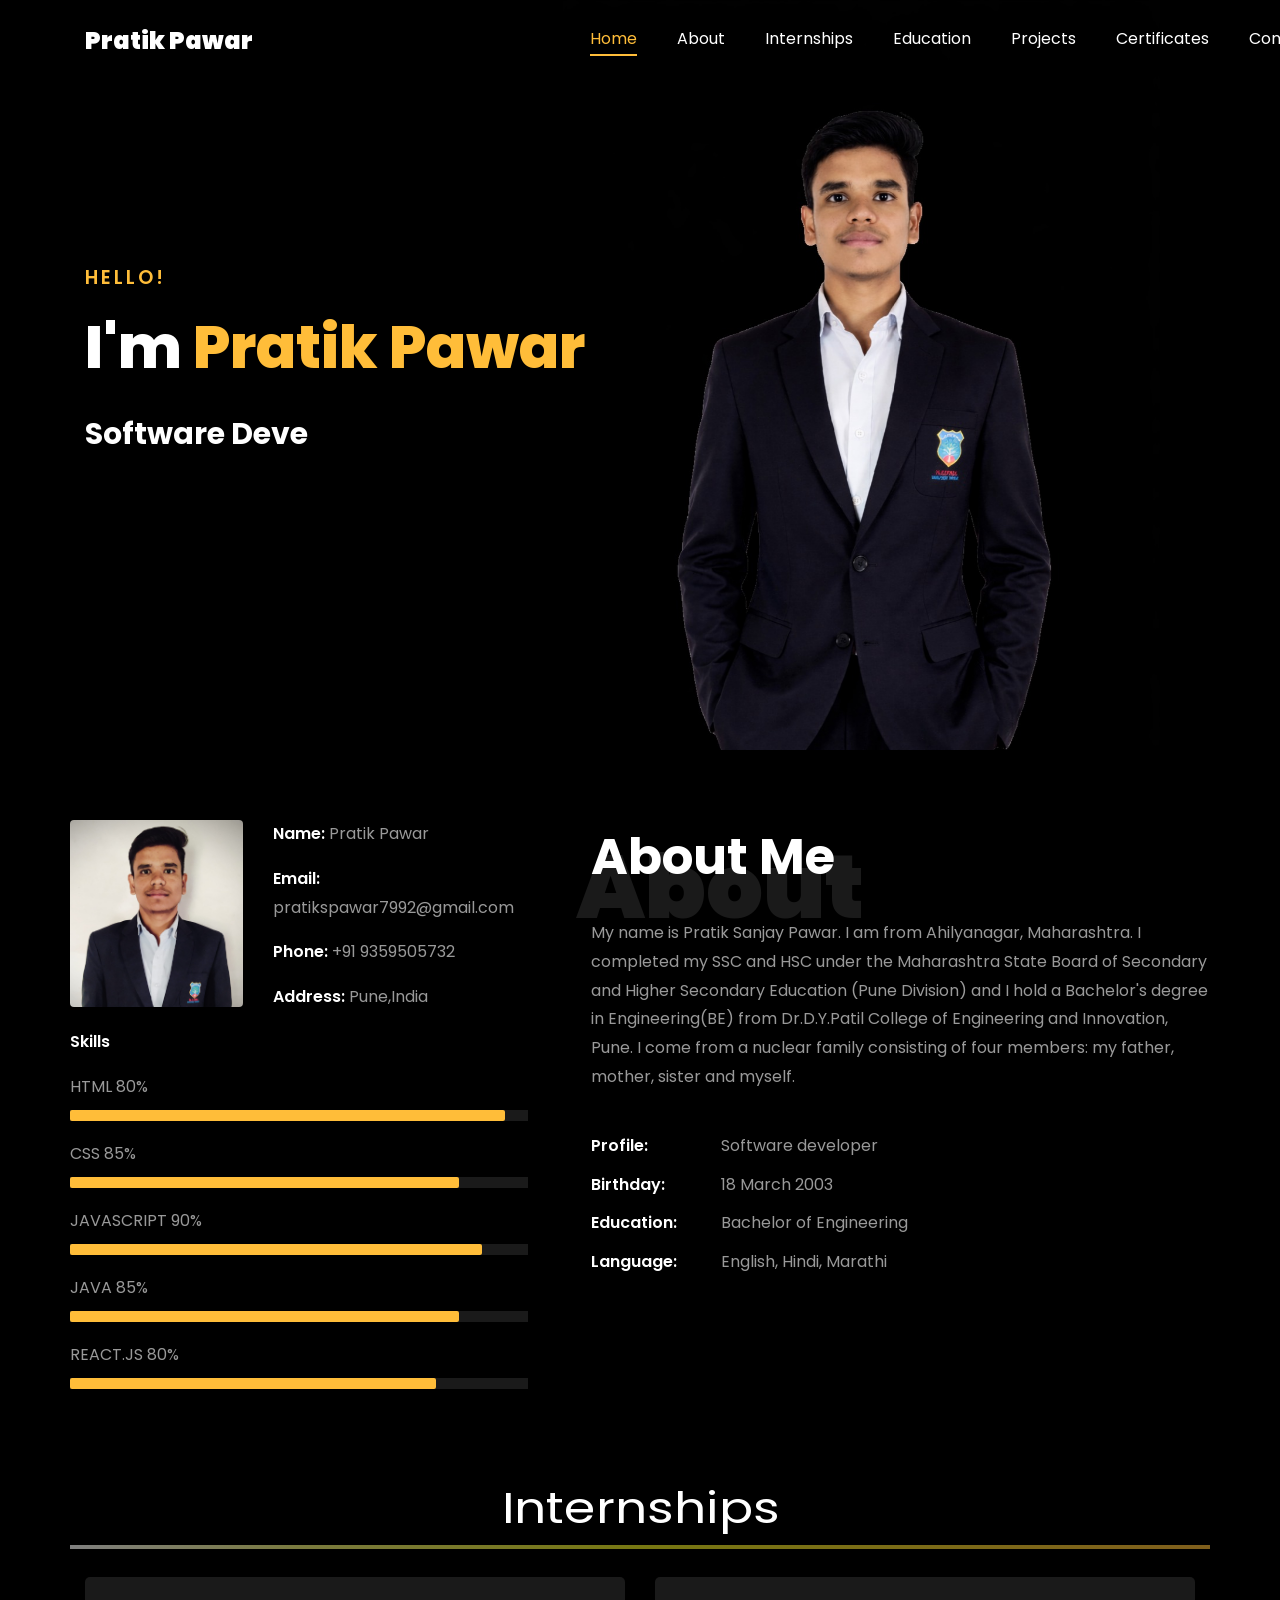
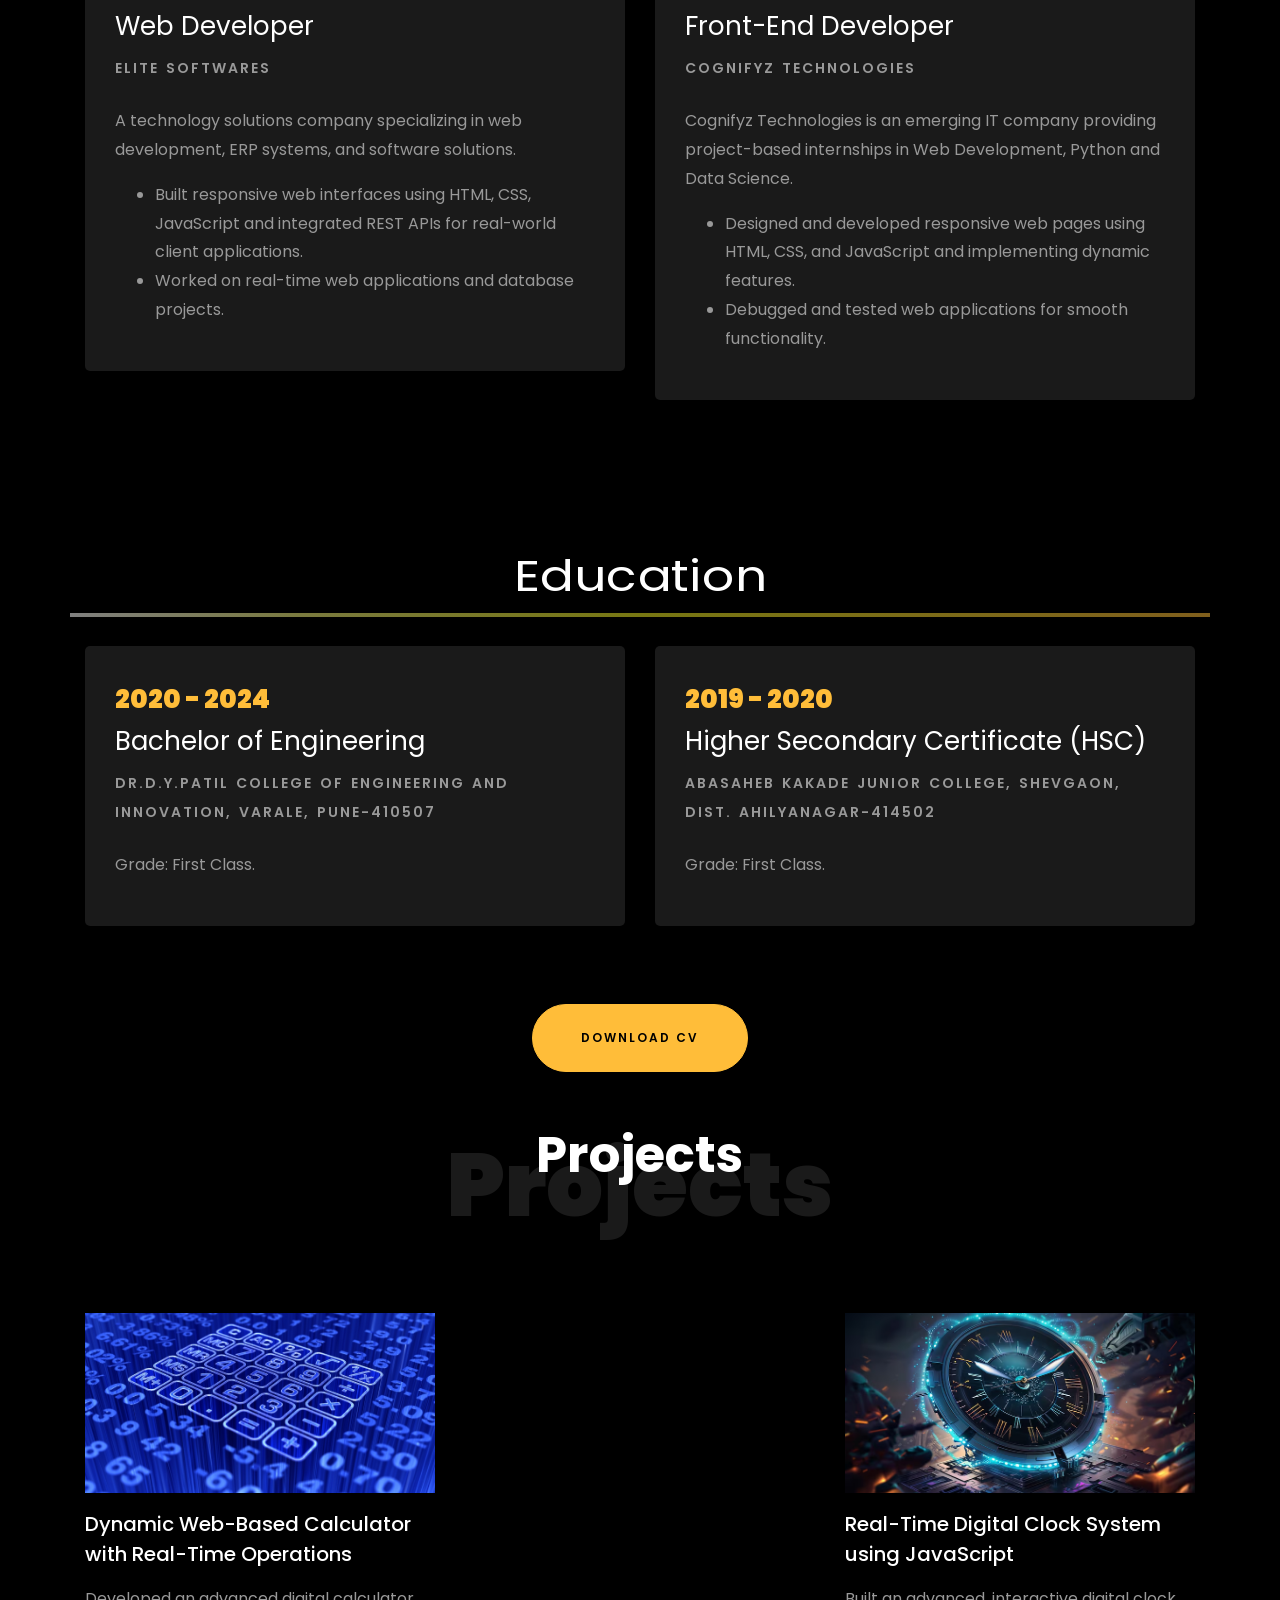
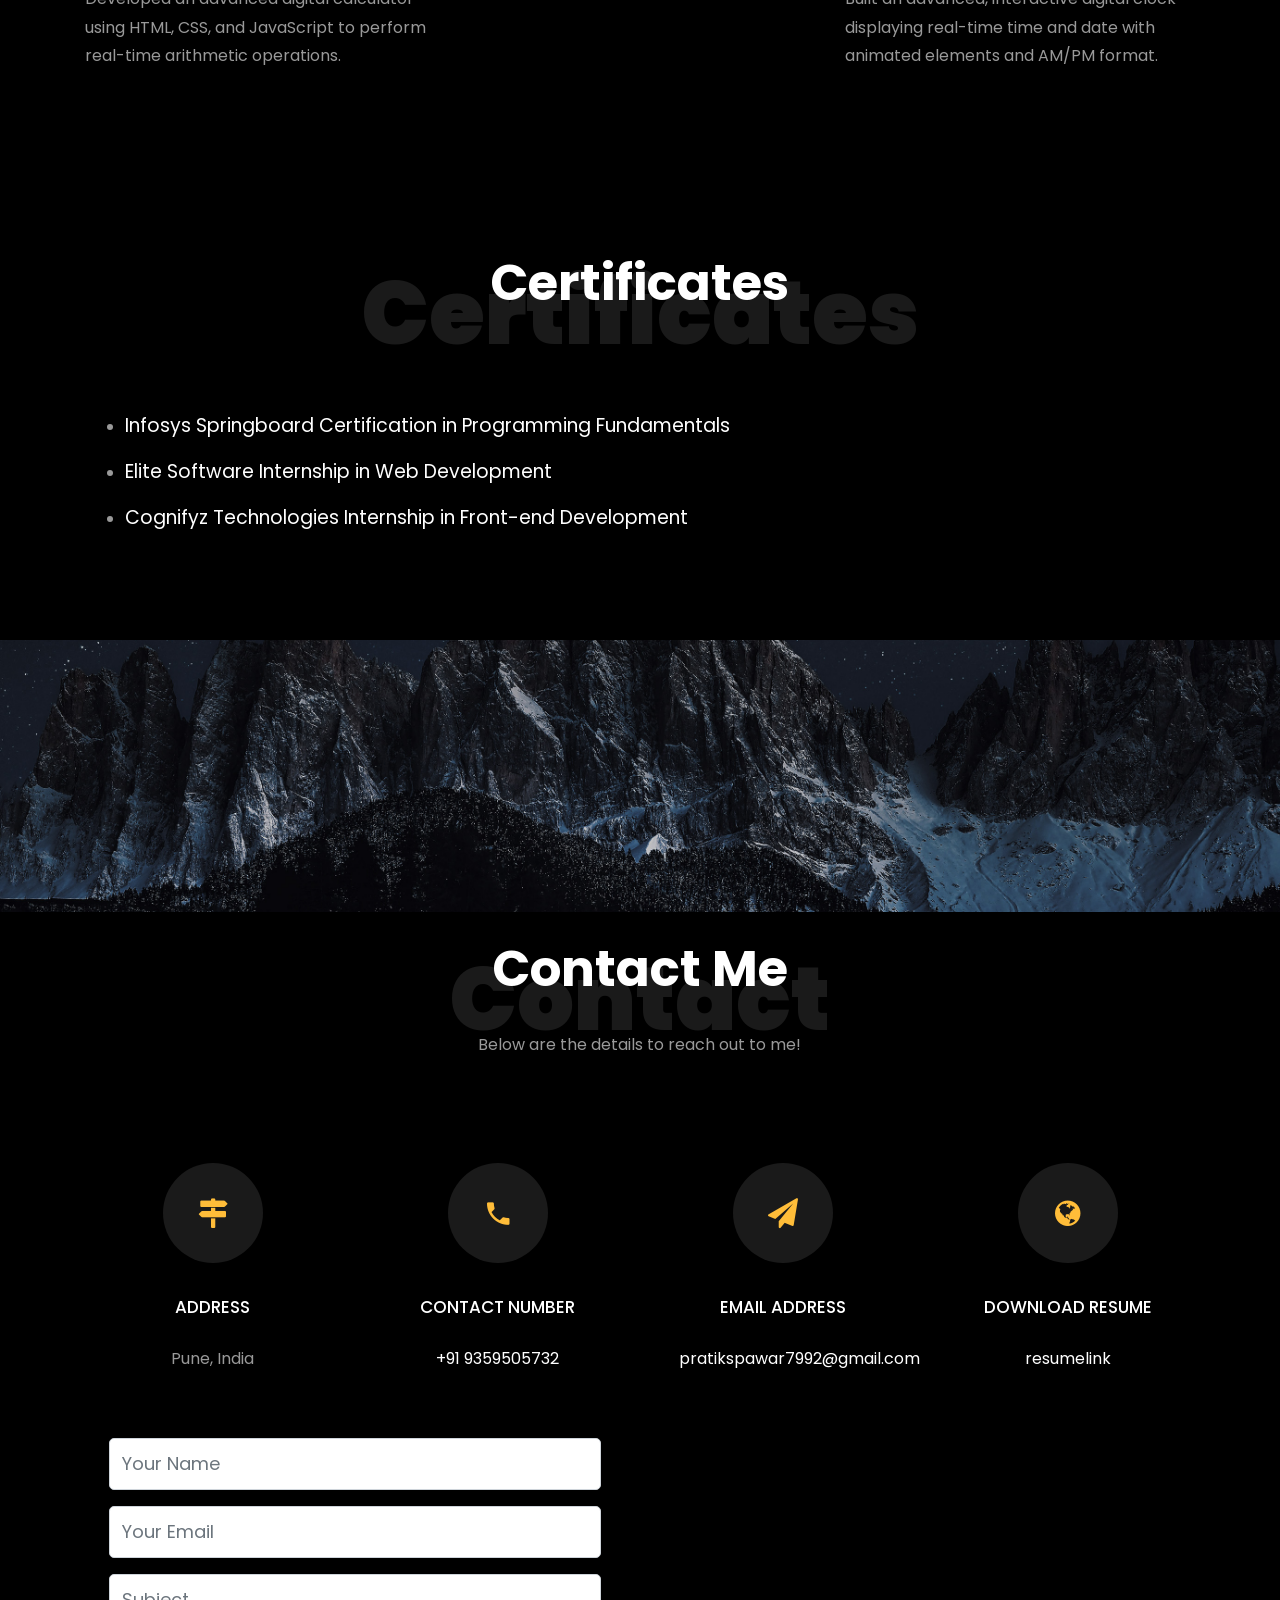
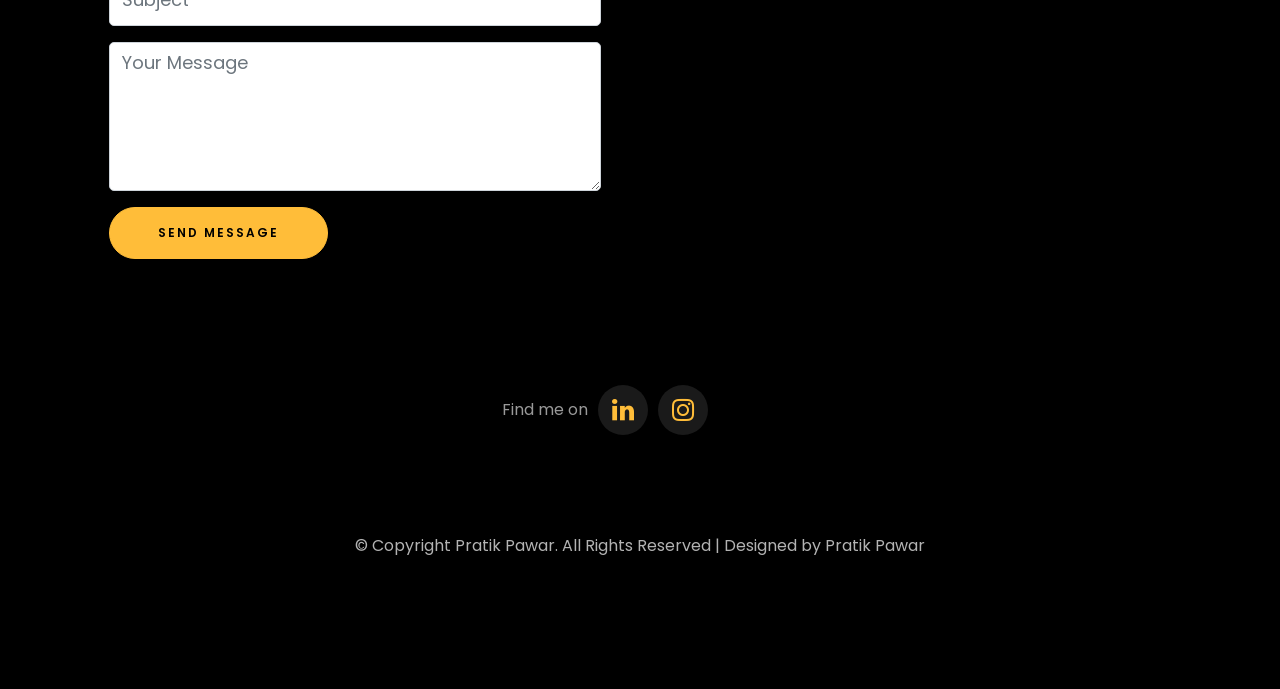
==== commit c85698b7: "Update index.html" ====
--- a/index.html
+++ b/index.html
@@ -386,7 +386,7 @@
     			<div class="col-md-6"> 
     				<div class="resume-wrap ftco-animate">
     					<span class="date">2019 - 2020</span>
-    					<h2>Higher Secondary School</h2>
+    					<h2>Higher Secondary Certificate (HSC)</h2>
     					<span class="position">Abasaheb Kakade Junior College, Shevgaon, Dist. Ahilyanagar-414502</span>
     					<p class="mt-4">Grade: First Class.</p>
     				</div>
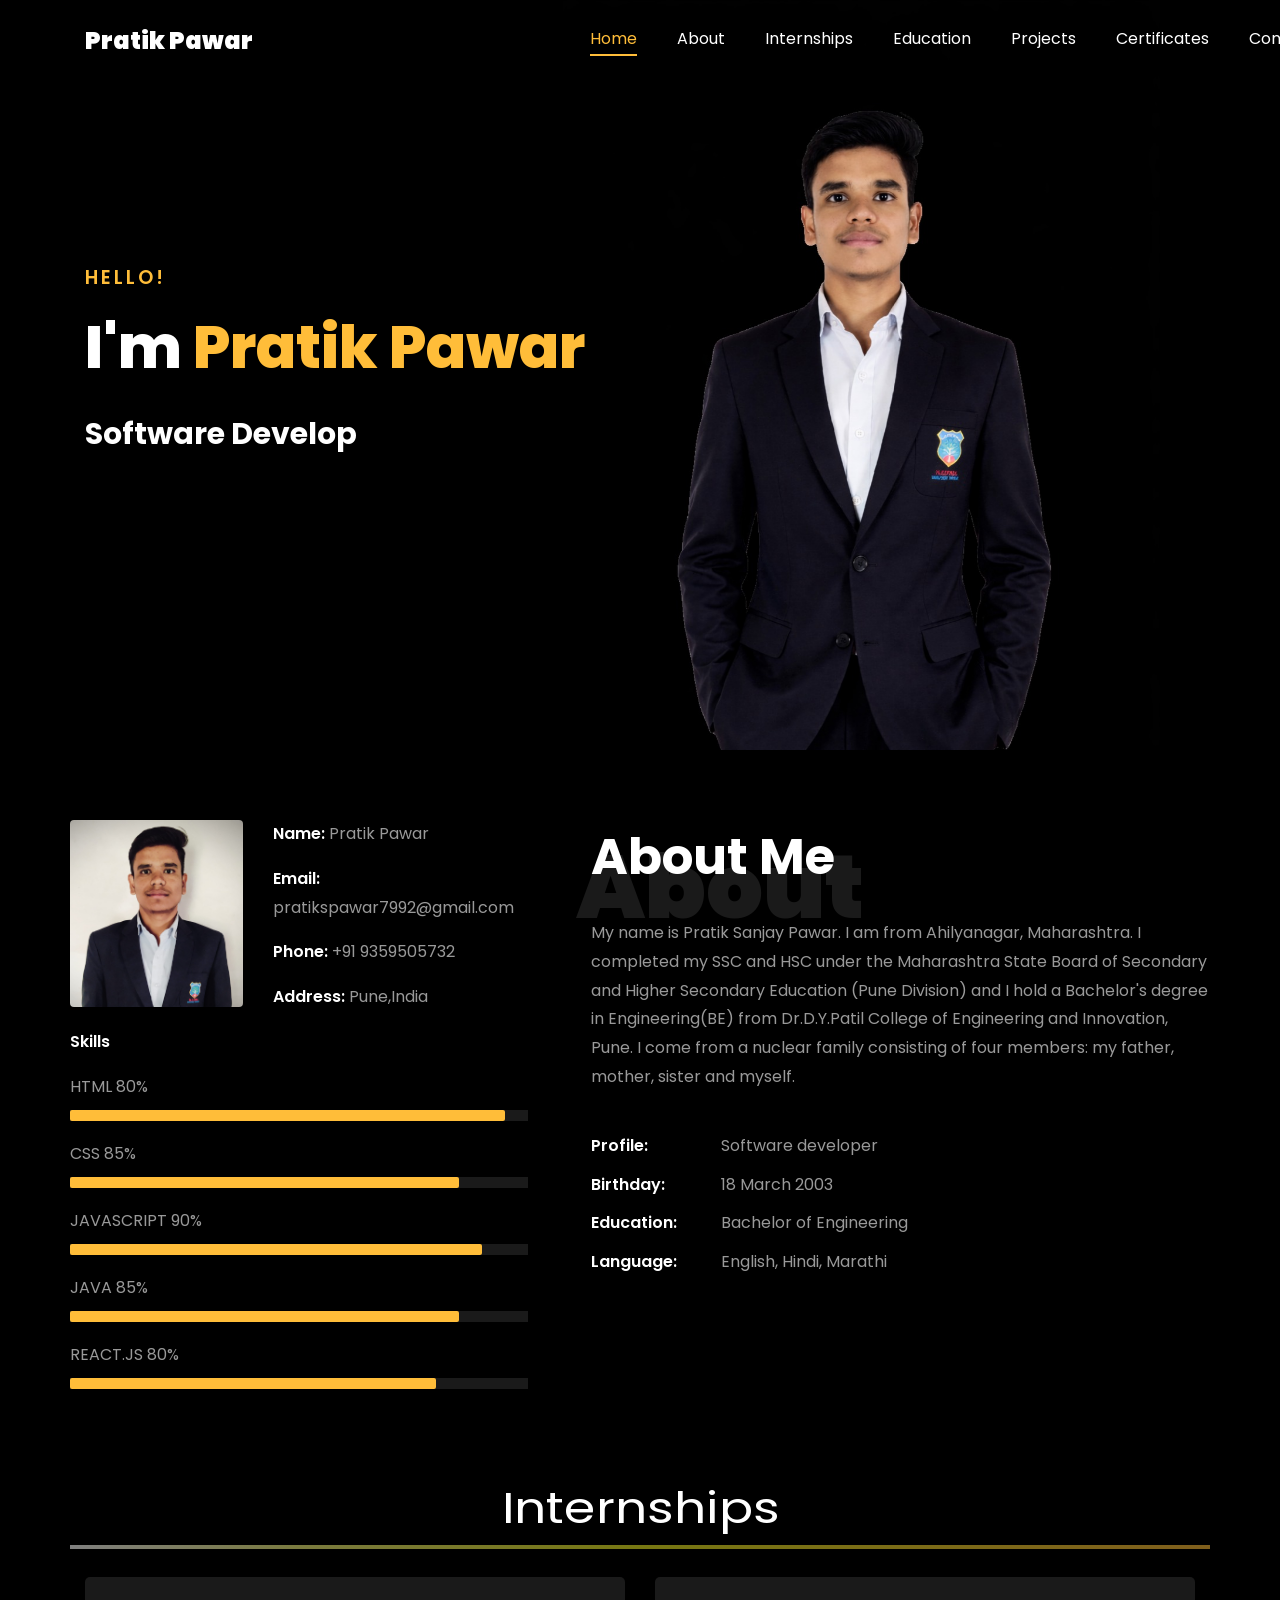
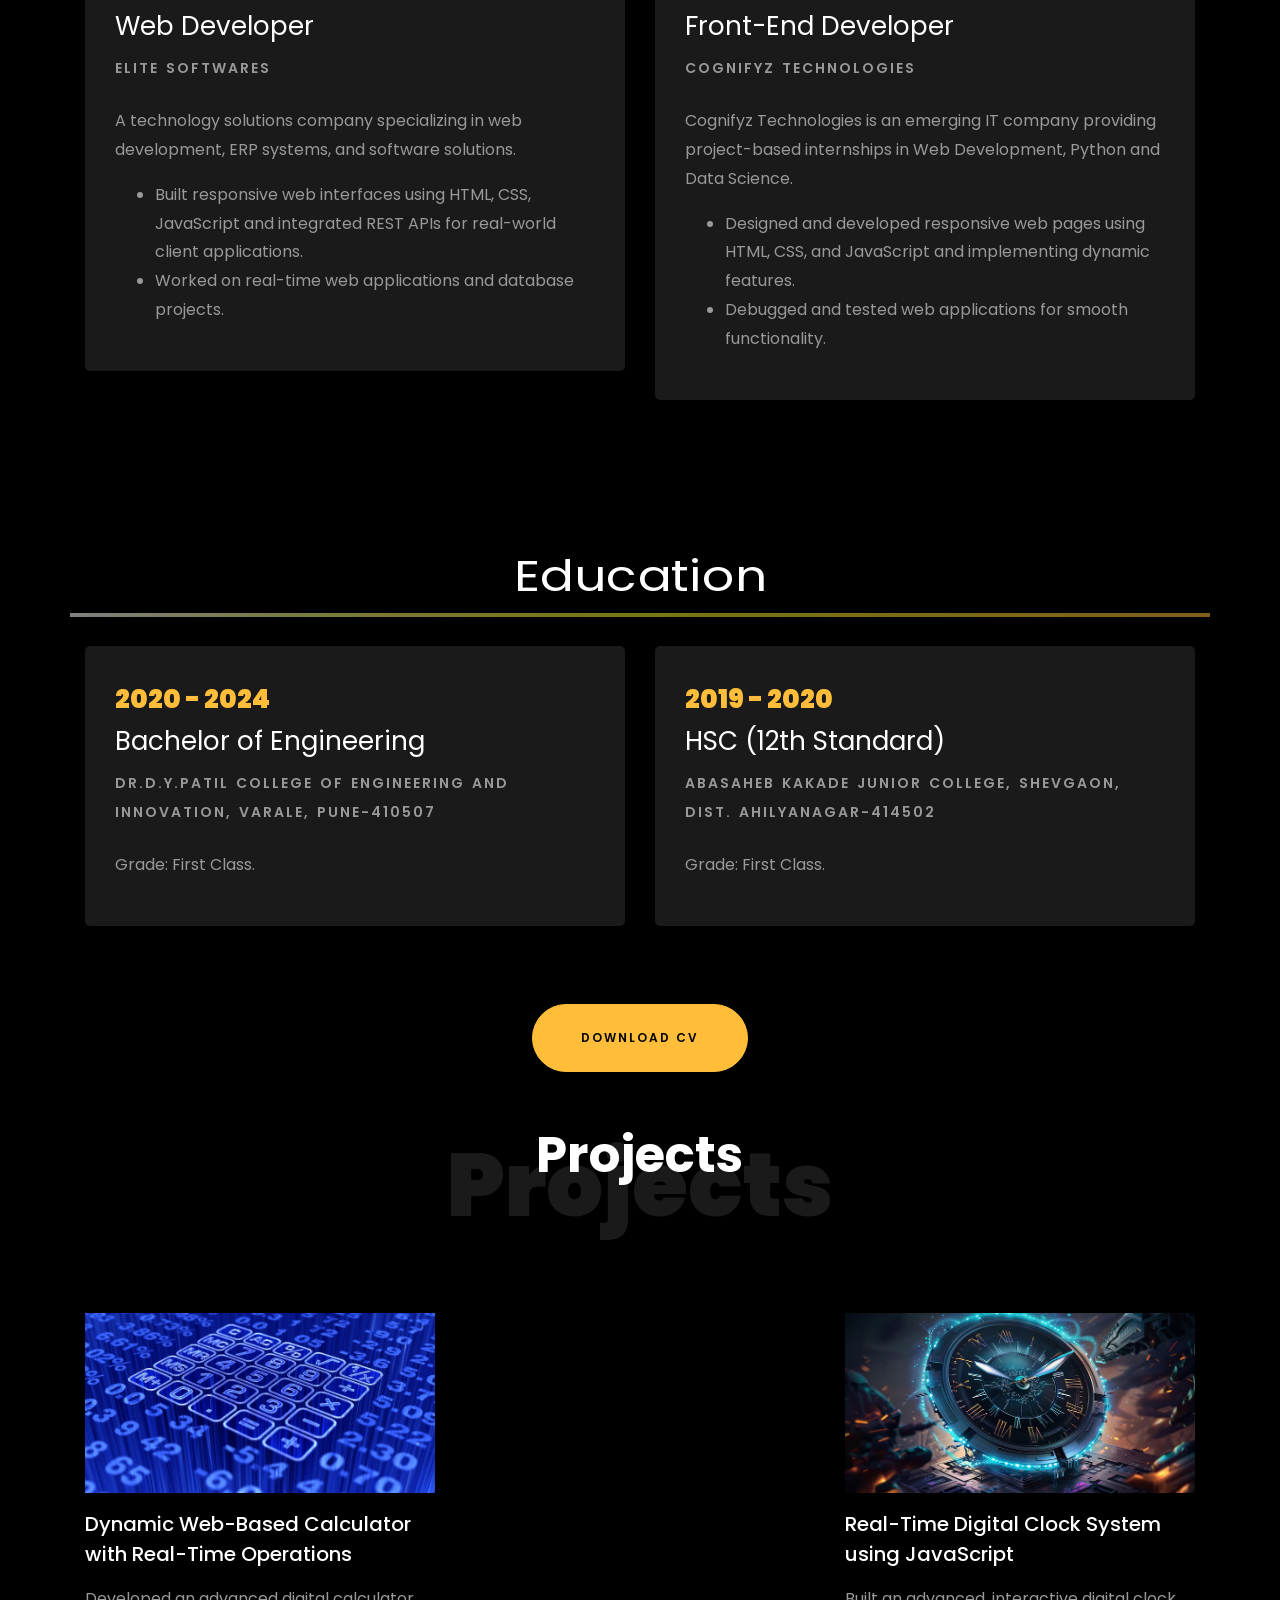
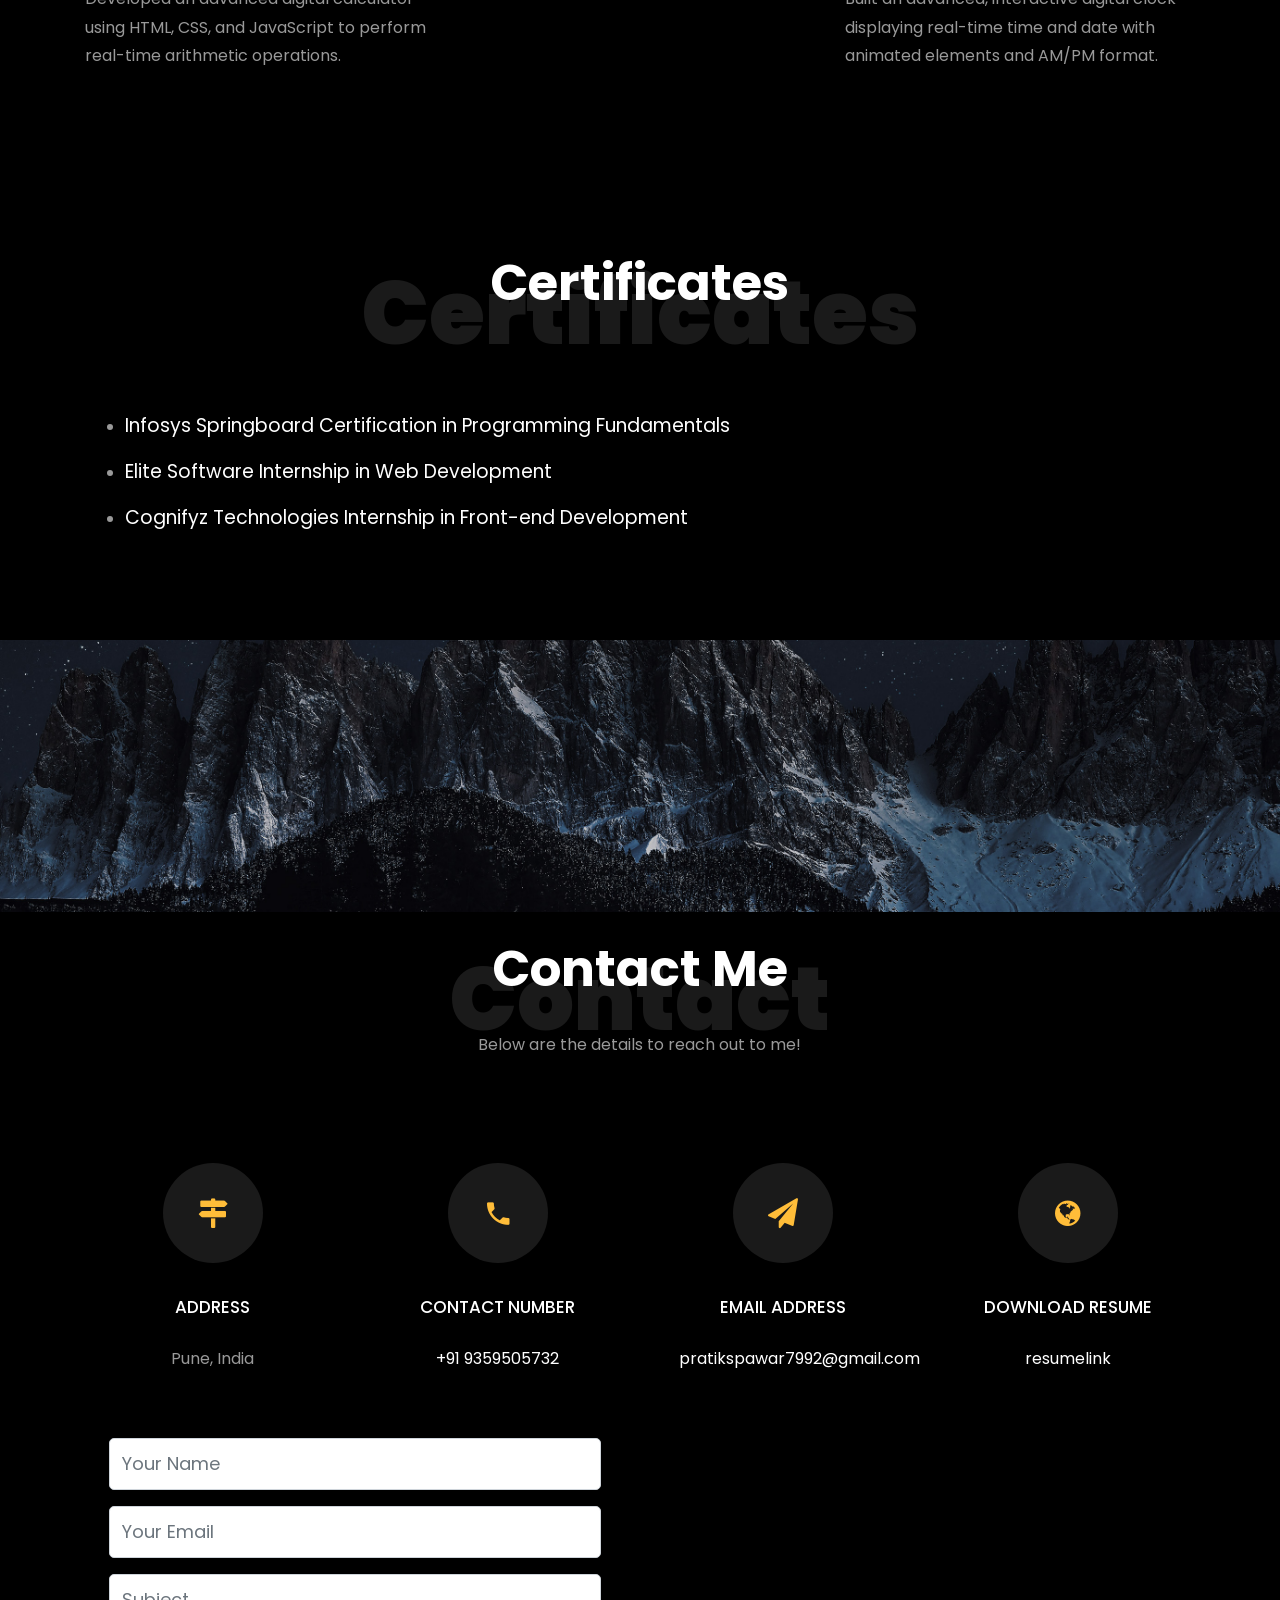
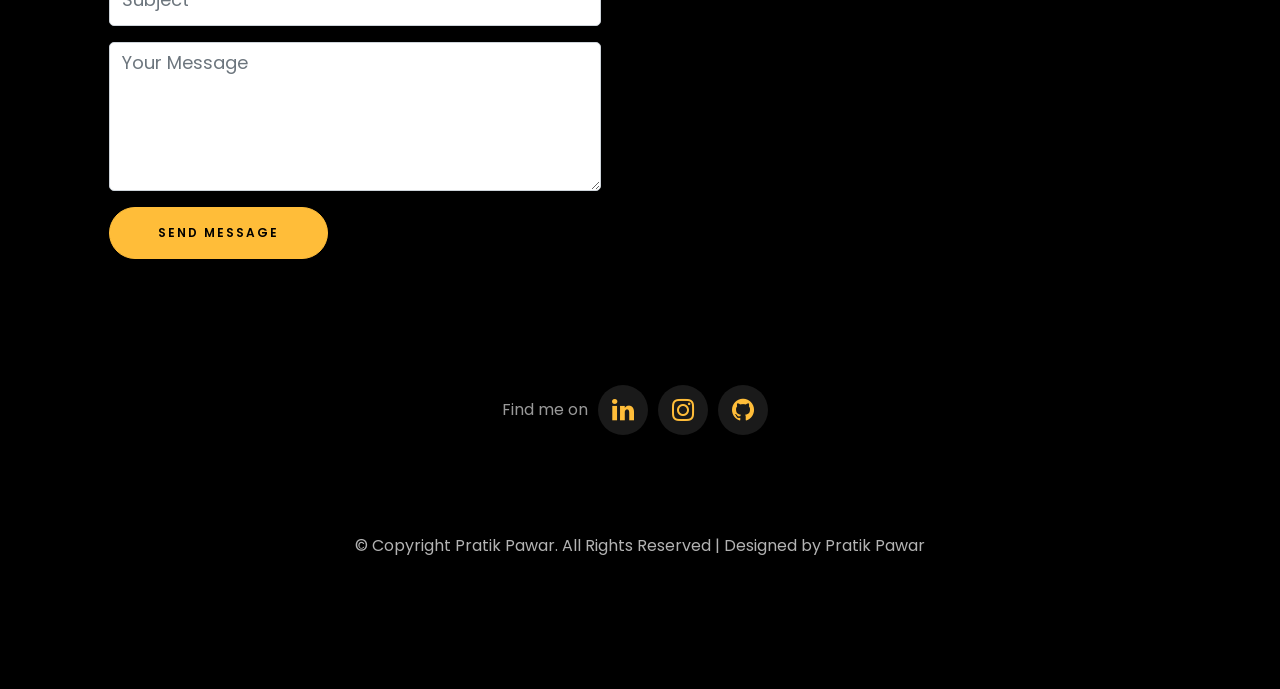
==== commit 5c65c38b: "Update index.html" ====
--- a/index.html
+++ b/index.html
@@ -386,7 +386,7 @@
     			<div class="col-md-6"> 
     				<div class="resume-wrap ftco-animate">
     					<span class="date">2019 - 2020</span>
-    					<h2>Higher Secondary Certificate (HSC)</h2>
+    					<h2>HSC (12th Standard) </h2>
     					<span class="position">Abasaheb Kakade Junior College, Shevgaon, Dist. Ahilyanagar-414502</span>
     					<p class="mt-4">Grade: First Class.</p>
     				</div>
